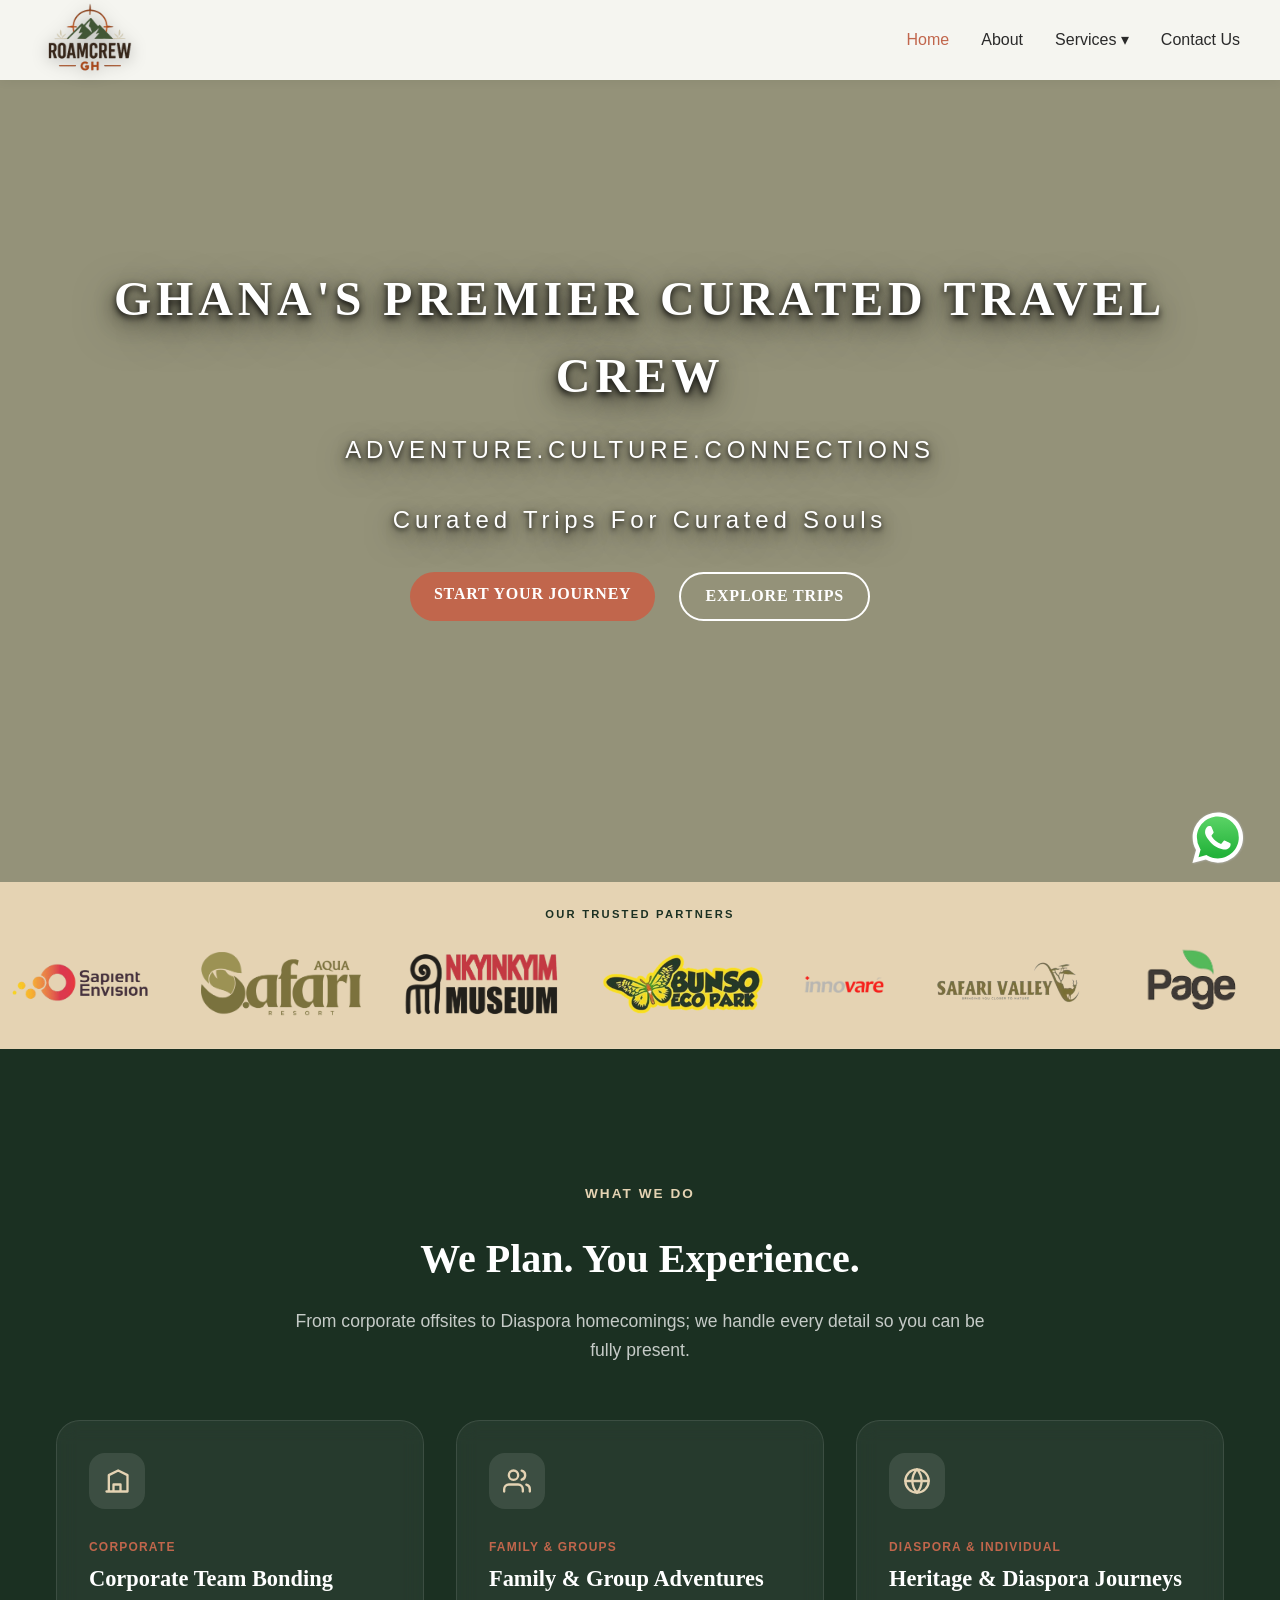
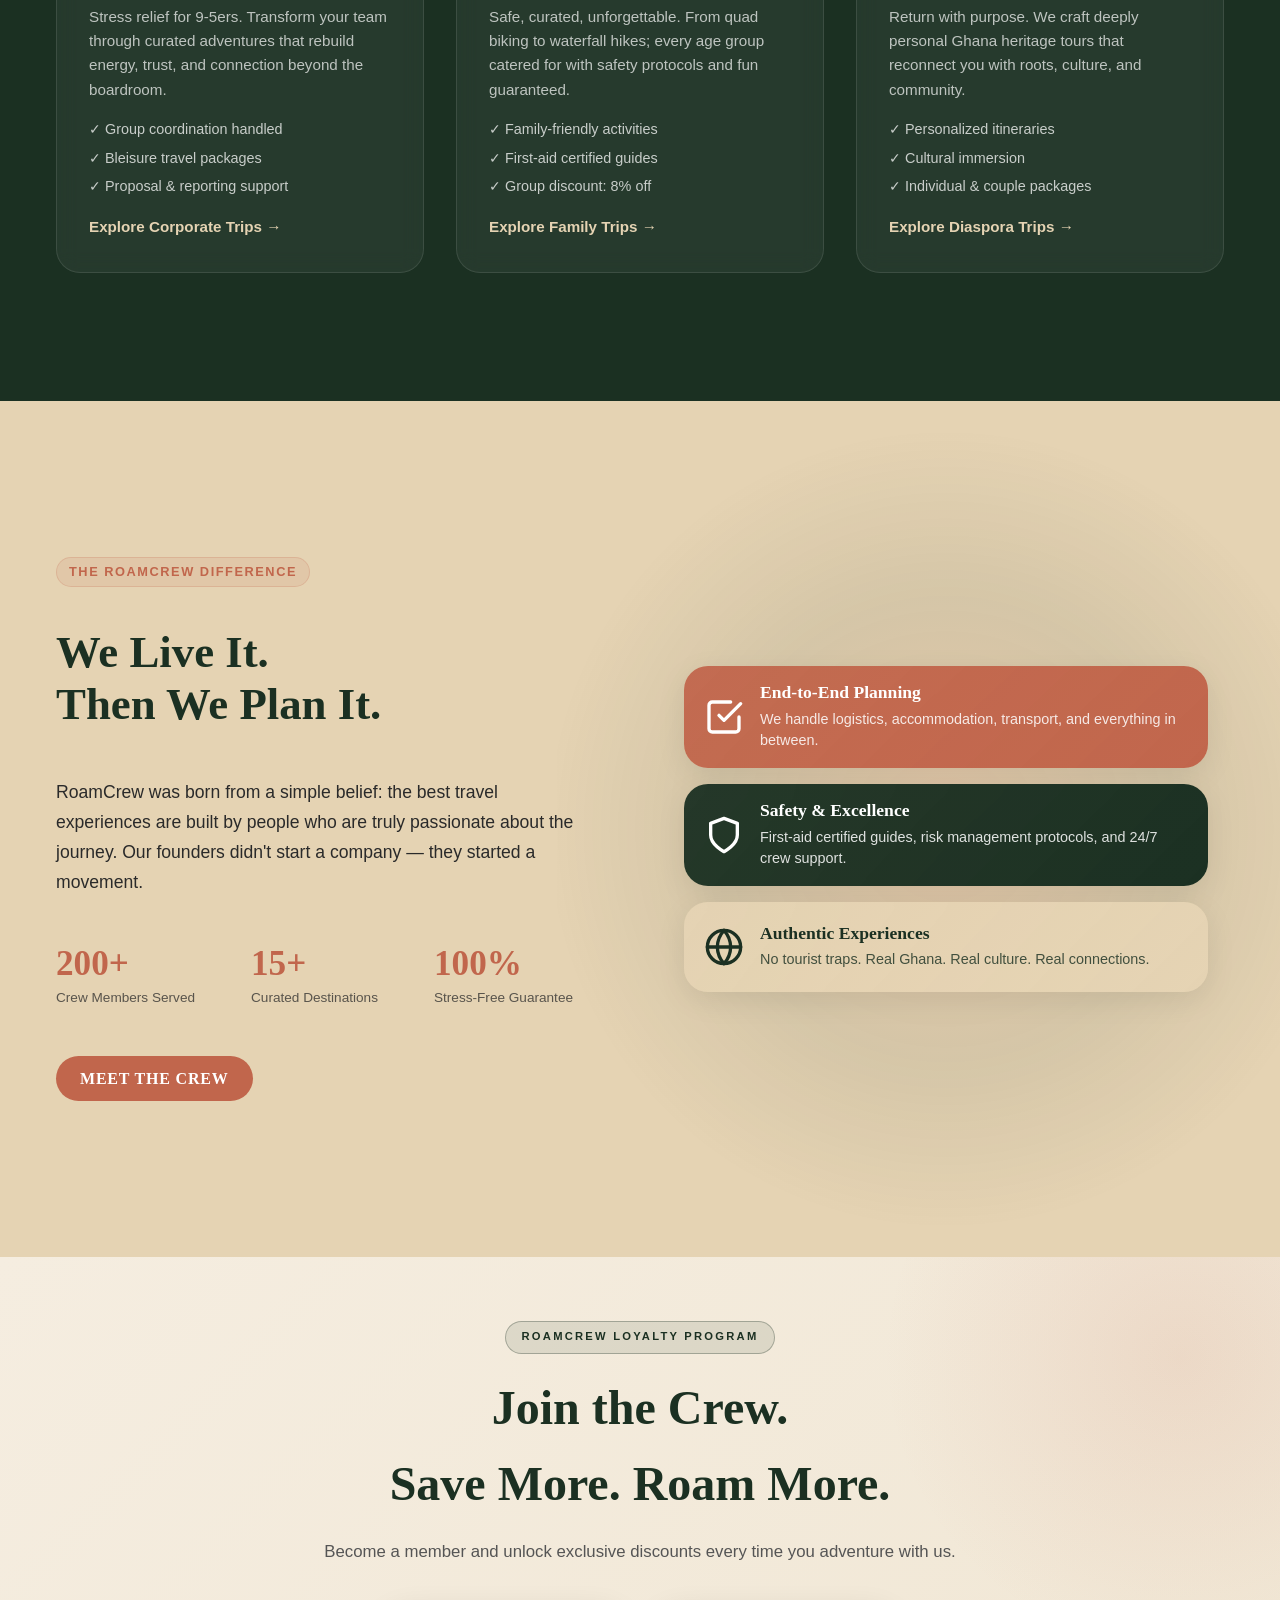
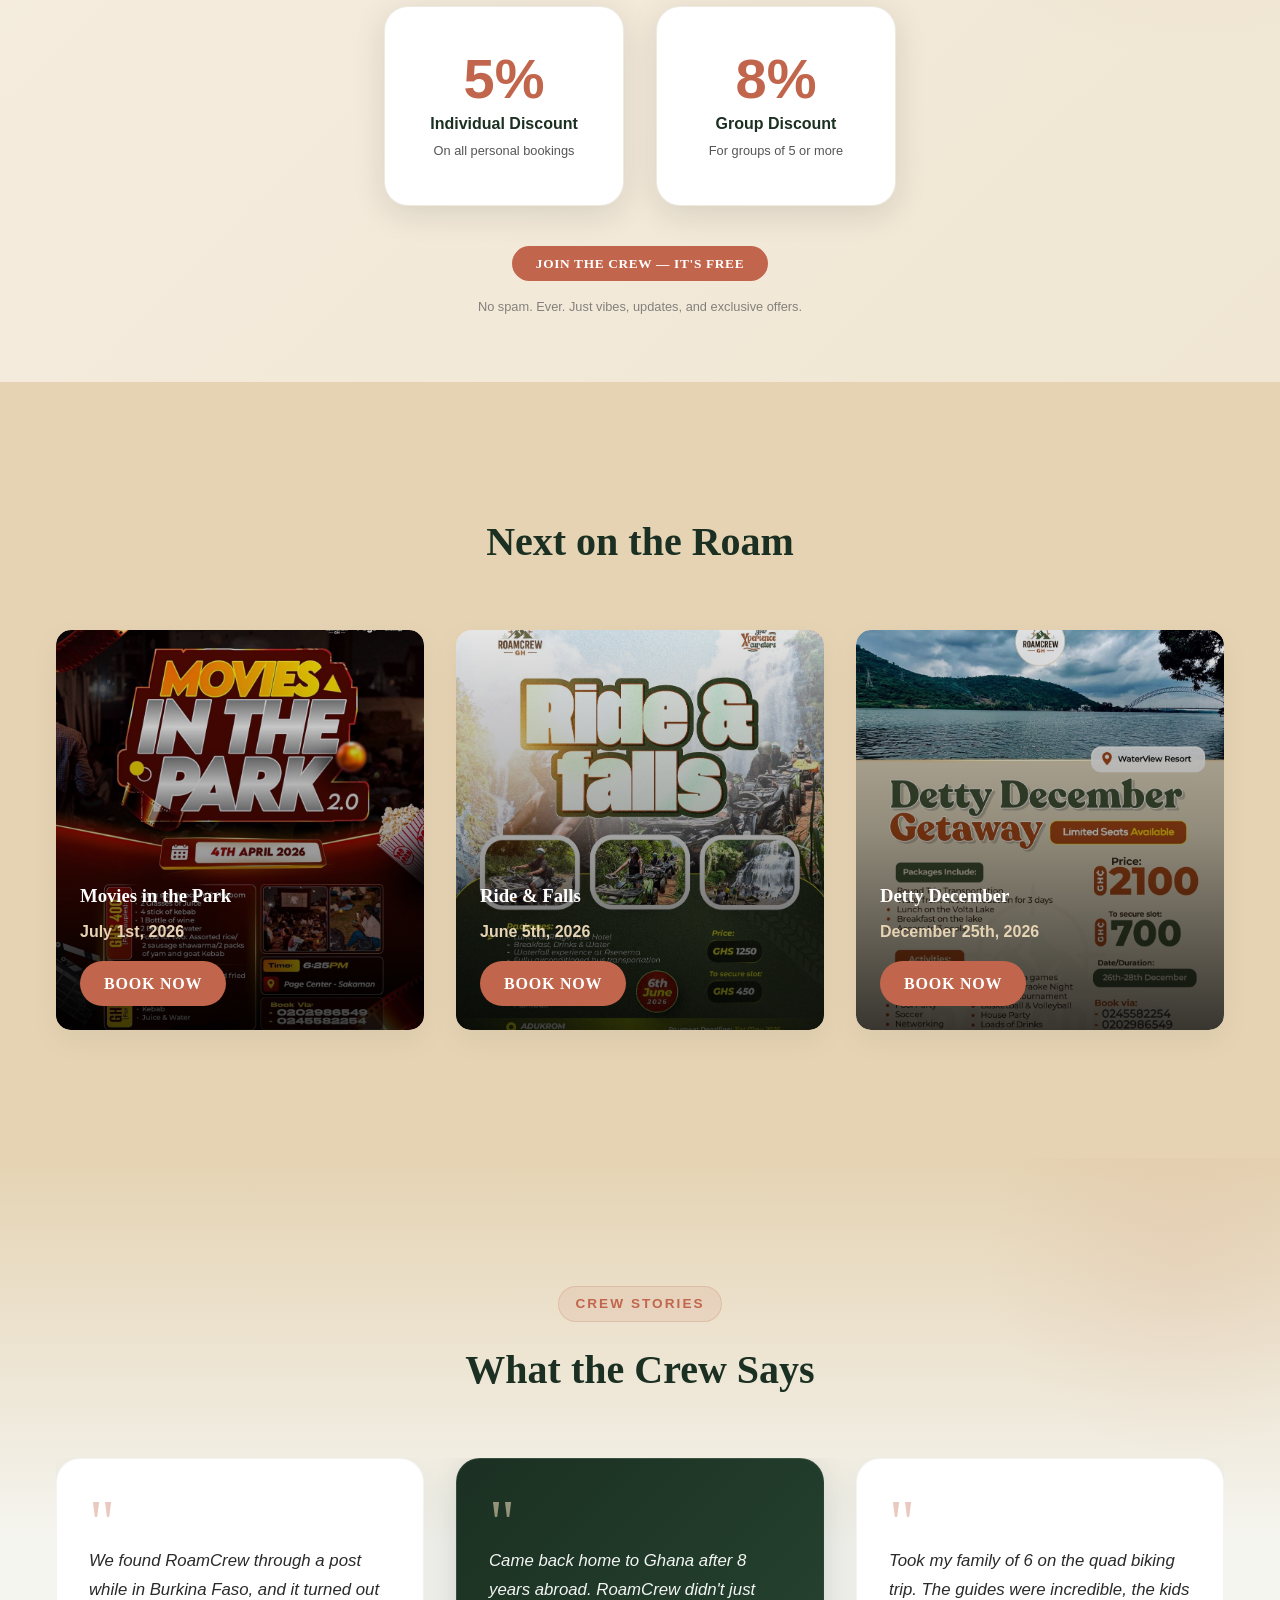
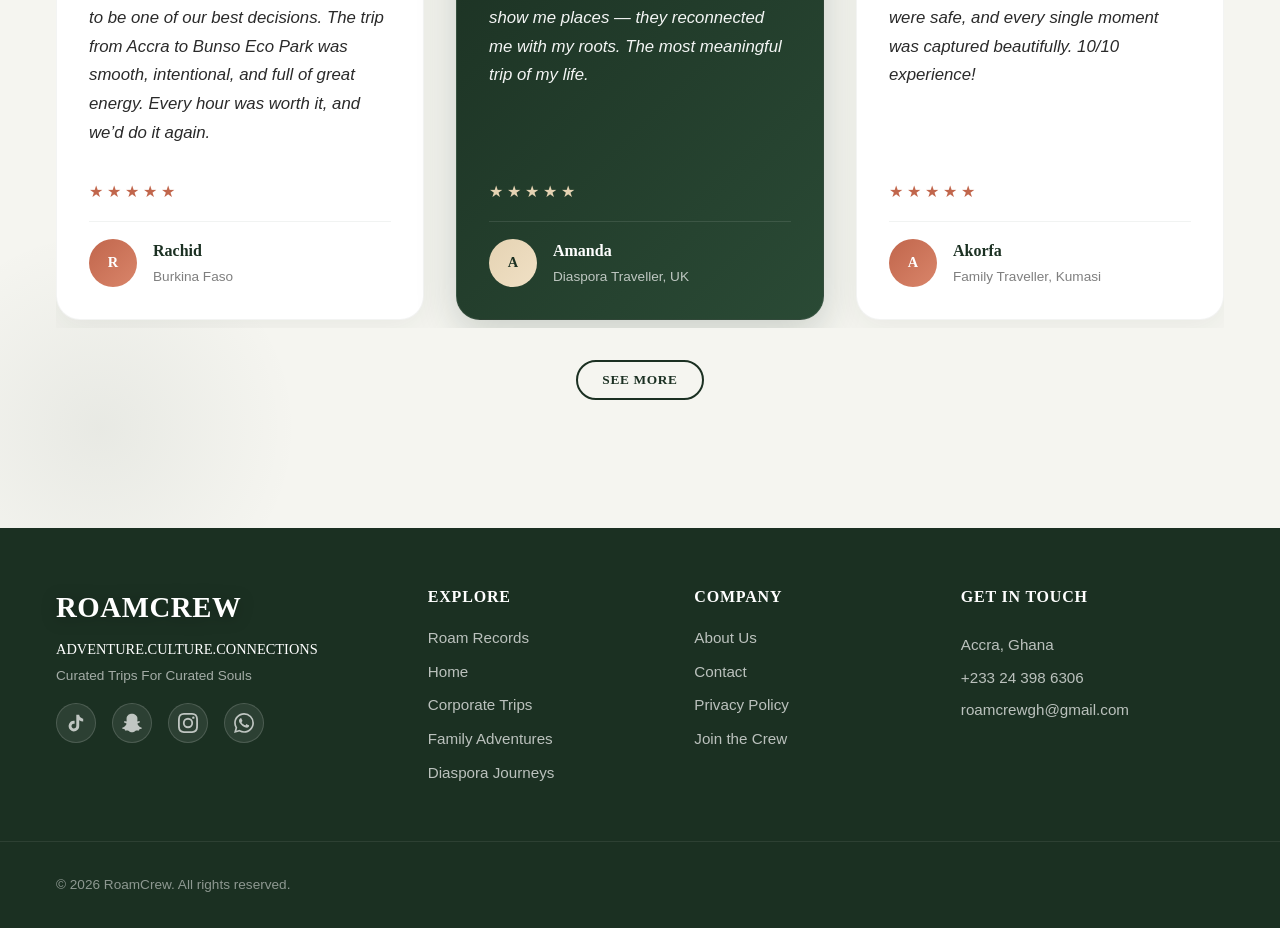
==== index.html @ ac059a1e "first" ====
<!DOCTYPE html>
<html lang="en">

<head>
  <meta charset="UTF-8" />
  <meta name="viewport" content="width=device-width, initial-scale=1.0" />
  <meta http-equiv="Content-Security-Policy" content="default-src 'self'; script-src 'self' 'unsafe-inline' https://sheetdb.io; style-src 'self' 'unsafe-inline' https://fonts.googleapis.com; font-src 'self' https://fonts.gstatic.com; img-src 'self' data: https:; connect-src 'self' https://sheetdb.io;">
  <meta name="referrer" content="strict-origin-when-cross-origin">
  <title>RoamCrew | Your Xperience Curators</title>
  <meta name="description"
    content="Curated moments Ghana, Corporate hangouts Accra, Stress-free travel planning. Experience the best of adventure, culture, and connections." />
  <meta name="keywords"
    content="authentic Ghanaian experiences, curated moments, stress-free travel planning, corporate team bonding Accra, family friendly tours Ghana, Ghana heritage tours, Diaspora travel Ghana" />
  <meta property="og:title" content="RoamCrew | Your Xperience Curators" />
  <meta property="og:description"
    content="Ghana's premier lifestyle travel crew. Corporate, Family & Diaspora adventures. End-to-end planning from the crew that lives it." />
  <meta property="og:image" content="https://rahinat03.github.io/Roam-Crew/assets/roamcrew-logo.png" />
  <meta property="og:url" content="https://rahinat03.github.io/Roam-Crew/" />
  <meta property="og:type" content="website" />
  <meta name="twitter:card" content="summary_large_image" />
  <meta name="twitter:title" content="RoamCrew | Your Xperience Curators" />
  <meta name="twitter:description" content="Ghana's premier lifestyle travel crew. Corporate, Family & Diaspora adventures. End-to-end planning from the crew that lives it." />
  <meta name="twitter:image" content="https://rahinat03.github.io/Roam-Crew/assets/roamcrew-logo.png" />
  <link rel="canonical" href="https://rahinat03.github.io/Roam-Crew/" />
  <link rel="icon" type="image/png" href="assets/roamcrew-logo_favi.jpg" />
  <link rel="preconnect" href="https://fonts.googleapis.com">
  <link rel="preconnect" href="https://fonts.gstatic.com" crossorigin>
  <link
    href="https://fonts.googleapis.com/css2?family=Playfair+Display:wght@400;500;600;700&family=Open+Sans:wght@400;500;600;700&display=swap"
    rel="stylesheet">
  <link rel="stylesheet" href="style.css">
  <script type="application/ld+json">
  {
    "@context": "https://schema.org",
    "@type": "TravelAgency",
    "name": "RoamCrew",
    "url": "https://rahinat03.github.io/Roam-Crew/",
    "logo": "https://rahinat03.github.io/Roam-Crew/assets/roamcrew-logo.png",
    "sameAs": [
      "https://www.tiktok.com/@roamcrew_gh",
      "https://www.instagram.com/roamcrew_gh",
      "https://snapchat.com/t/gLEptYtO"
    ]
  }
  </script>
</head>

<body>
  <!-- ===== NAVIGATION ===== -->
  <nav class="navbar" id="navbar">
    <div class="nav-container">
      <a href="index.html" class="nav-logo">
        <img src="assets/roamcrew-logo.png" alt="RoamCrew Logo" />
      </a>
      <button class="hamburger" id="hamburger" aria-label="Menu" aria-expanded="false">
        <span></span>
        <span></span>
        <span></span>
      </button>
      <ul class="nav-links" id="navLinks">
        <li><a href="index.html" class="nav-link active">Home</a></li>
        <li><a href="about.html">About</a></li>
        <li class="dropdown">
          <a href="#" class="nav-link">Services ▾</a>
          <div class="dropdown-menu">
            <a href="corporate.html">Corporate Trips</a>
            <a href="family.html">Family & Group</a>
            <a href="individual.html">Diaspora & Individual</a>
          </div>
        </li>
        <li><a href="contact.html">Contact Us</a></li>
      </ul>
    </div>
  </nav>

  <header class="hero">
    <video autoplay muted loop playsinline class="hero-video">
      <source src="assets/hero-video.mp4" type="video/mp4">
    </video>
    <div class="hero-overlay"></div>
    <div class="container hero-content home-hero-content">
      <h1 data-reveal>Ghana's Premier Curated Travel Crew</h1>
      <p data-reveal class="hero-subtitle">ADVENTURE.CULTURE.CONNECTIONS</p>
      <p data-reveal>Curated Trips For Curated Souls</p>
      <div class="hero-actions" data-reveal>
        <a href="contact.html" class="btn btn-primary">Start Your Journey</a>
        <a href="#upcoming" class="btn btn-outline-white">Explore Trips</a>
      </div>
    </div>
  </header>

  <main>
    <!-- ===== TRUST BAR ===== -->
    <section class="trust-badges container">
      <div class="trust-containers">
        <p class="trust-label">Our Trusted Partners </p>
        <div class="trust-carousel-wrapper">
          <div class="trust-logos">
            <!-- First set -->
            <div class="trust-logo-item">
              <img src="assets/Partners/Sapient Envision.png" alt="Sapient Envision" class="trust-logo-img">
            </div>
            <div class="trust-divider"></div>
            <div class="trust-logo-item">
              <img src="assets/Partners/Aqua Safari.png" alt="Aqua Safari" class="trust-logo-img">
            </div>
            <div class="trust-divider"></div>
            <div class="trust-logo-item">
              <img src="assets/Partners/Nkyinkyim-museum.png" alt="Nkyinkyim-museum" class="trust-logo-img">
            </div>
            <div class="trust-divider"></div>
            <div class="trust-logo-item">
              <img src="assets/Partners/bunso.png" alt="Bunso" class="trust-logo-img">
            </div>
            <div class="trust-divider"></div>
            <div class="trust-logo-item">
              <img src="assets/Partners/innovare.png" alt="innovare" class="trust-logo-img">
            </div>
            <div class="trust-divider"></div>
            <div class="trust-logo-item">
              <img src="assets/Partners/s_valley.png" alt="s_valley" class="trust-logo-img">
            </div>
            <div class="trust-divider"></div>
            <div class="trust-logo-item">
              <img src="assets/Partners/page_center.png" alt="page_center" class="trust-logo-img">
            </div>
            <div class="trust-divider"></div>
            <div class="trust-logo-item">
              <img src="assets/Partners/cinema_57.png" alt="Cinema 57 - RoamCrew Partner" class="trust-logo-img">
            </div>
            <div class="trust-divider"></div>
            <div class="trust-logo-item">
              <img src="assets/Partners/Jampolls.png" alt="Jampolls - RoamCrew Partner" class="trust-logo-img">
            </div>

            <!-- Second set (duplicate for seamless loop) -->
            <div class="trust-logo-item">
              <img src="assets/Partners/Sapient Envision.png" alt="Sapient Envision" class="trust-logo-img">
            </div>
            <div class="trust-divider"></div>
            <div class="trust-logo-item">
              <img src="assets/Partners/Aqua Safari.png" alt="Aqua Safari" class="trust-logo-img">
            </div>
            <div class="trust-divider"></div>
            <div class="trust-logo-item">
              <img src="assets/Partners/Nkyinkyim-museum.png" alt="Nkyinkyim-museum" class="trust-logo-img">
            </div>
            <div class="trust-divider"></div>
            <div class="trust-logo-item">
              <img src="assets/Partners/bunso.png" alt="Bunso" class="trust-logo-img">
            </div>
            <div class="trust-divider"></div>
            <div class="trust-logo-item">
              <img src="assets/Partners/innovare.png" alt="innovare" class="trust-logo-img">
            </div>
            <div class="trust-divider"></div>
            <div class="trust-logo-item">
              <img src="assets/Partners/s_valley.png" alt="s_valley" class="trust-logo-img">
            </div>
            <div class="trust-divider"></div>
            <div class="trust-logo-item">
              <img src="assets/Partners/page_center.png" alt="page_center" class="trust-logo-img">
            </div>
            <div class="trust-divider"></div>
            <div class="trust-logo-item">
              <img src="assets/Partners/cinema_57.png" alt="Cinema 57 - RoamCrew Partner" class="trust-logo-img">
            </div>
            <div class="trust-divider"></div>
            <div class="trust-logo-item">
              <img src="assets/Partners/Jampolls.png" alt="Jampolls - RoamCrew Partner" class="trust-logo-img">
            </div>


            <!-- Third set (duplicate for seamless loop) -->
            <div class="trust-logo-item">
              <img src="assets/Partners/Sapient Envision.png" alt="Sapient Envision" class="trust-logo-img">
            </div>
            <div class="trust-divider"></div>
            <div class="trust-logo-item">
              <img src="assets/Partners/Aqua Safari.png" alt="Aqua Safari" class="trust-logo-img">
            </div>
            <div class="trust-divider"></div>
            <div class="trust-logo-item">
              <img src="assets/Partners/Nkyinkyim-museum.png" alt="Nkyinkyim-museum" class="trust-logo-img">
            </div>
            <div class="trust-divider"></div>
            <div class="trust-logo-item">
              <img src="assets/Partners/bunso.png" alt="Bunso" class="trust-logo-img">
            </div>
            <div class="trust-divider"></div>
            <div class="trust-logo-item">
              <img src="assets/Partners/innovare.png" alt="innovare" class="trust-logo-img">
            </div>
            <div class="trust-divider"></div>
            <div class="trust-logo-item">
              <img src="assets/Partners/s_valley.png" alt="s_valley" class="trust-logo-img">
            </div>
            <div class="trust-divider"></div>
            <div class="trust-logo-item">
              <img src="assets/Partners/page_center.png" alt="page_center" class="trust-logo-img">
            </div>
            <div class="trust-divider"></div>
            <div class="trust-logo-item">
              <img src="assets/Partners/cinema_57.png" alt="Cinema 57 - RoamCrew Partner" class="trust-logo-img">
            </div>
            <div class="trust-divider"></div>
            <div class="trust-logo-item">
              <img src="assets/Partners/Jampolls.png" alt="Jampolls - RoamCrew Partner" class="trust-logo-img">
            </div>
          </div>
    </section>
    <!-- ===== SERVICES SECTION ===== -->
    <section class="section services-section" id="services">
      <div class="container">
        <div class="section-header">
          <span class="section-badge">WHAT WE DO</span>
          <h2 class="section-title">We Plan. You Experience.</h2>
          <p class="section-sub">From corporate offsites to Diaspora homecomings; we handle every detail so you can be
            fully present.</p>
        </div>
        <div class="services-grid">
          <a href="corporate.html" class="service-card" id="service-corporate">
            <div class="service-icon-wrap">
              <svg class="service-icon" viewBox="0 0 24 24" fill="none" stroke="currentColor" stroke-width="2"
                stroke-linecap="round" stroke-linejoin="round">
                <path d="M3 21h18M5 21V7l8-4 8 4v14M9 21v-6h6v6" />
              </svg>
            </div>
            <div class="service-content">
              <span class="service-tag">Corporate</span>
              <h3>Corporate Team Bonding</h3>
              <p>Stress relief for 9-5ers. Transform your team through curated adventures that rebuild energy, trust,
                and connection beyond the boardroom.</p>
              <ul class="service-features">
                <li>✓ Group coordination handled</li>
                <li>✓ Bleisure travel packages</li>
                <li>✓ Proposal & reporting support</li>
              </ul>
              <span class="service-cta">Explore Corporate Trips →</span>
            </div>
          </a>
          <a href="family.html" class="service-card" id="service-family">
            <div class="service-icon-wrap">
              <svg class="service-icon" viewBox="0 0 24 24" fill="none" stroke="currentColor" stroke-width="2"
                stroke-linecap="round" stroke-linejoin="round">
                <path d="M17 21v-2a4 4 0 0 0-4-4H5a4 4 0 0 0-4 4v2" />
                <circle cx="9" cy="7" r="4" />
                <path d="M23 21v-2a4 4 0 0 0-3-3.87" />
                <path d="M16 3.13a4 4 0 0 1 0 7.75" />
              </svg>
            </div>
            <div class="service-content">
              <span class="service-tag">Family & Groups</span>
              <h3>Family & Group Adventures</h3>
              <p>Safe, curated, unforgettable. From quad biking to waterfall hikes; every age group catered for with
                safety protocols and fun guaranteed.</p>
              <ul class="service-features">
                <li>✓ Family-friendly activities</li>
                <li>✓ First-aid certified guides</li>
                <li>✓ Group discount: 8% off</li>
              </ul>
              <span class="service-cta">Explore Family Trips →</span>
            </div>
          </a>
          <a href="individual.html" class="service-card" id="service-diaspora">
            <div class="service-icon-wrap">
              <svg class="service-icon" viewBox="0 0 24 24" fill="none" stroke="currentColor" stroke-width="2"
                stroke-linecap="round" stroke-linejoin="round">
                <circle cx="12" cy="12" r="10" />
                <line x1="2" y1="12" x2="22" y2="12" />
                <path d="M12 2a15.3 15.3 0 0 1 4 10 15.3 15.3 0 0 1-4 10 15.3 15.3 0 0 1-4-10 15.3 15.3 0 0 1 4-10z" />
              </svg>
            </div>
            <div class="service-content">
              <span class="service-tag">Diaspora & Individual</span>
              <h3>Heritage & Diaspora Journeys</h3>
              <p>Return with purpose. We craft deeply personal Ghana heritage tours that reconnect you with roots,
                culture, and community.</p>
              <ul class="service-features">
                <li>✓ Personalized itineraries</li>
                <li>✓ Cultural immersion</li>
                <li>✓ Individual & couple packages</li>
              </ul>
              <span class="service-cta">Explore Diaspora Trips →</span>
            </div>
          </a>
        </div>
      </div>
    </section>

    <!-- ===== WHY ROAMCREW ===== -->
    <section class="section why-section" id="why-roamcrew">
      <div class="container">
        <div class="why-grid">
          <div class="why-content" data-reveal>
            <span class="section-badge">THE ROAMCREW DIFFERENCE</span>
            <h2 class="section-title">We Live It.<br />Then We Plan It.</h2>
            <p class="why-desc">RoamCrew was born from a simple belief: the best travel experiences are built by people
              who are truly passionate about the journey. Our founders didn't start a company — they started a movement.
            </p>
            <div class="why-stats">
              <div class="why-stat">
                <span class="why_stat-number" data-count="200" data-suffix="+">0</span>
                <span class="why_stat-label">Crew Members Served</span>
              </div>
              <div class="why-stat">
                <span class="why_stat-number" data-count="15" data-suffix="+">0</span>
                <span class="why_stat-label">Curated Destinations</span>
              </div>
              <div class="why-stat">
                <span class="why_stat-number" data-count="100" data-suffix="%">0</span>
                <span class="why_stat-label">Stress-Free Guarantee</span>
              </div>
            </div>
            <a href="about.html" class="btn btn-primary">Meet the Crew</a>
          </div>
          <div class="why-visual" data-reveal>
            <div class="why-bars">
              <div class="why-bar why-bar-1" data-reveal="bar">
                <div class="why-bar-inner">
                  <svg class="why-bar-icon" viewBox="0 0 24 24" fill="none" stroke="currentColor" stroke-width="2"
                    stroke-linecap="round" stroke-linejoin="round">
                    <path d="M9 11l3 3L22 4" />
                    <path d="M21 12v7a2 2 0 01-2 2H5a2 2 0 01-2-2V5a2 2 0 012-2h11" />
                  </svg>
                  <div class="why-bar-text">
                    <h4>End-to-End Planning</h4>
                    <p>We handle logistics, accommodation, transport, and everything in between.</p>
                  </div>
                </div>
              </div>
              <div class="why-bar why-bar-2" data-reveal="bar">
                <div class="why-bar-inner">
                  <svg class="why-bar-icon" viewBox="0 0 24 24" fill="none" stroke="currentColor" stroke-width="2"
                    stroke-linecap="round" stroke-linejoin="round">
                    <path d="M12 22s8-4 8-10V5l-8-3-8 3v7c0 6 8 10 8 10z" />
                  </svg>
                  <div class="why-bar-text">
                    <h4>Safety & Excellence</h4>
                    <p>First-aid certified guides, risk management protocols, and 24/7 crew support.</p>
                  </div>
                </div>
              </div>
              <div class="why-bar why-bar-3" data-reveal="bar">
                <div class="why-bar-inner">
                  <svg class="why-bar-icon" viewBox="0 0 24 24" fill="none" stroke="currentColor" stroke-width="2"
                    stroke-linecap="round" stroke-linejoin="round">
                    <circle cx="12" cy="12" r="10" />
                    <line x1="2" y1="12" x2="22" y2="12" />
                    <path
                      d="M12 2a15.3 15.3 0 0 1 4 10 15.3 15.3 0 0 1-4 10 15.3 15.3 0 0 1-4-10 15.3 15.3 0 0 1 4-10z" />
                  </svg>
                  <div class="why-bar-text">
                    <h4>Authentic Experiences</h4>
                    <p>No tourist traps. Real Ghana. Real culture. Real connections.</p>
                  </div>
                </div>
              </div>
            </div>
          </div>
        </div>
      </div>
    </section>

    <!-- ===== LOYALTY ===== -->
    <section class="section loyalty-section" id="loyalty">
      <div class="container">
        <div class="loyalty-inner">
          <div class="loyalty-badge-wrap">
            <span class="loyalty-badge">ROAMCREW LOYALTY PROGRAM</span>
          </div>
          <h2 class="loyalty-title">Join the Crew.<br>Save More. Roam More.</h2>
          <p class="loyalty-desc">Become a member and unlock exclusive discounts every time you adventure with us.</p>
          <div class="loyalty-perks">
            <div class="loyalty-perk">
              <span class="perk-percent">5%</span>
              <span class="perk-label">Individual Discount</span>
              <span class="perk-note">On all personal bookings</span>
            </div>

            <div class="loyalty-perk">
              <span class="perk-percent">8%</span>
              <span class="perk-label">Group Discount</span>
              <span class="perk-note">For groups of 5 or more</span>
            </div>
          </div>
          <button class="btn btn-primary btn-lg" id="joinCrewBtn" onclick="openJoinModal()">Join the Crew — It's
            Free</button>
          <p class="loyalty-fine">No spam. Ever. Just vibes, updates, and exclusive offers.</p>
        </div>
      </div>
    </section>

    <section id="upcoming" class="section container">
      <h2 class="section-title" data-reveal>Next on the Roam</h2>
      <div class="adventure-grid">
        <div class="adventure-card card-image-bg" data-reveal data-lightbox>
          <img class="card-bg-img" src="assets/Flyer/movies in the park.jpg" alt="movies in the park">
          <div class="card-content">
            <h3>Movies in the Park</h3>
            <p>July 1st, 2026</p>
            <a href="#" onclick="openBookModal('Movies in the Park'); return false;" class="btn btn-primary">Book
              Now</a>
          </div>
        </div>

        <div class="adventure-card card-image-bg" data-reveal data-lightbox>
          <img class="card-bg-img" src="assets/Flyer/Ride  & Falls.jpg" alt="Ride  & Falls">
          <div class="card-content">
            <h3>Ride & Falls</h3>
            <p>June 5th, 2026</p>
            <a href="#" onclick="openBookModal('Ride & Falls'); return false;" class="btn btn-primary">Book Now</a>
          </div>
        </div>
        <div class="adventure-card card-image-bg" data-reveal data-lightbox>
          <img class="card-bg-img" src="assets/Flyer/Detty December.jpg" alt="Detty December">
          <div class="card-content">
            <h3>Detty December</h3>
            <p>December 25th, 2026</p>
            <a href="#" onclick="openBookModal('Detty December'); return false;" class="btn btn-primary">Book Now</a>
          </div>
        </div>
      </div>
    </section>

    <!-- ===== TESTIMONIALS ===== -->
    <section class="section testimonials-section">
      <div class="container">
        <div class="section-header">
          <span class="section-badge">CREW STORIES</span>
          <h2 class="section-title">What the Crew Says</h2>
        </div>
        <div class="testimonials-grid" id="testimonialsGrid">
          <div class="testimonial-card" data-reveal>
            <div class="testimonial-quote">"</div>
            <p class="testimonial-text">We found RoamCrew through a post while in Burkina Faso, and it turned out to be
              one of our best decisions. The trip from Accra to Bunso Eco Park was smooth, intentional, and full of
              great energy. Every hour was worth it, and we’d do it again.</p>
            <div class="testimonial-stars">
              <span class="star">★</span>
              <span class="star">★</span>
              <span class="star">★</span>
              <span class="star">★</span>
              <span class="star">★</span>
            </div>
            <div class="testimonial-author">
              <div class="author-avatar">R</div>
              <div class="author-info">
                <span class="author-name">Rachid</span>
                <span class="author-role">Burkina Faso</span>
              </div>
            </div>
          </div>
          <div class="testimonial-card testimonial-card--featured" data-reveal>
            <div class="testimonial-quote">"</div>
            <p class="testimonial-text">Came back home to Ghana after 8 years abroad. RoamCrew didn't just show me
              places — they reconnected me with my roots. The most meaningful trip of my life.</p>
            <div class="testimonial-stars">
              <span class="star">★</span>
              <span class="star">★</span>
              <span class="star">★</span>
              <span class="star">★</span>
              <span class="star">★</span>
            </div>
            <div class="testimonial-author">
              <div class="author-avatar">A</div>
              <div class="author-info">
                <span class="author-name">Amanda</span>
                <span class="author-role">Diaspora Traveller, UK</span>
              </div>
            </div>
          </div>
          <div class="testimonial-card" data-reveal>
            <div class="testimonial-quote">"</div>
            <p class="testimonial-text">Took my family of 6 on the quad biking trip. The guides were incredible, the
              kids were safe, and every single moment was captured beautifully. 10/10 experience!</p>
            <div class="testimonial-stars">
              <span class="star">★</span>
              <span class="star">★</span>
              <span class="star">★</span>
              <span class="star">★</span>
              <span class="star">★</span>
            </div>
            <div class="testimonial-author">
              <div class="author-avatar">A</div>
              <div class="author-info">
                <span class="author-name">Akorfa</span>
                <span class="author-role">Family Traveller, Kumasi</span>
              </div>
            </div>
          </div>

          <div class="testimonial-card testimonial-card--featured" data-reveal>
            <div class="testimonial-quote">"</div>
            <p class="testimonial-text">I joined RoamCrew’s three‑day December getaway in Akosombo with no expectations,
              and it became my best decision of 2025. The vibes were perfect, the planning was seamless, and Akosombo in
              December was unforgettable.</p>
            <div class="testimonial-stars">
              <span class="star">★</span>
              <span class="star">★</span>
              <span class="star">★</span>
              <span class="star">★</span>
              <span class="star">★</span>
            </div>
            <div class="testimonial-author">
              <div class="author-avatar">B</div>
              <div class="author-info">
                <span class="author-name">Boluwatife</span>
                <span class="author-role">Lagos, Nigeria</span>
              </div>
            </div>
          </div>
        </div>
        <div style="text-align: center; margin-top: 2rem;">
          <button id="seeMoreTestimonialsBtn" class="btn btn-outline"
            onclick="document.getElementById('testimonialsGrid').classList.toggle('expanded'); this.textContent = this.textContent.trim() === 'See More' ? 'See Less' : 'See More';">See More</button>
        </div>
      </div>
    </section>
  </main>

  <footer>
    <div class="footer-top">
      <div class="container">
        <div class="footer-grid">
          <div class="footer-brand">
            <span class="footer-logo">ROAMCREW</span>
            <p class="footer-tagline">ADVENTURE.CULTURE.CONNECTIONS</p>
            <p class="footer-desc">Curated Trips For Curated Souls</p>
            <div class="footer-social">
              <a href="https://www.tiktok.com/@roamcrew_gh?_r=1&_t=ZS-95rXiuQY1X3_gh?_r=1&_t=ZS-95rXiuQY1X3"
                target="_blank" rel="noopener noreferrer" class="social-link" aria-label="TikTok">
                <svg viewBox="0 0 24 24" fill="currentColor">
                  <path
                    d="M19.59 6.69a4.83 4.83 0 0 1-3.77-4.25V2h-3.45v13.67a2.89 2.89 0 0 1-5.2 1.74 2.89 2.89 0 0 1 2.31-4.64 2.93 2.93 0 0 1 .88.13V9.4a6.84 6.84 0 0 0-1-.05A6.33 6.33 0 0 0 5 20.1a6.34 6.34 0 0 0 10.86-4.43v-7a8.16 8.16 0 0 0 4.77 1.52v-3.4a4.85 4.85 0 0 1-1-.1z" />
                </svg>
              </a>
              <a href="https://snapchat.com/t/gLEptYtO" target="_blank" rel="noopener noreferrer" class="social-link" aria-label="Snapchat">
                <svg viewBox="0 0 24 24" fill="currentColor">
                  <path
                    d="M12.206.793c.99 0 4.347.276 5.93 3.821.529 1.193.403 3.219.299 4.847l-.003.06c-.012.18-.022.345-.03.51.075.045.203.09.401.09.3-.016.659-.12 1.033-.301.165-.088.344-.104.464-.104.182 0 .359.029.509.09.45.149.734.479.734.838.015.449-.39.839-1.213 1.168-.089.029-.209.075-.344.119-.45.135-1.139.36-1.333.81-.09.224-.061.524.12.868l.015.015c.06.136 1.526 3.475 4.791 4.014.255.044.435.27.42.509 0 .075-.015.149-.045.225-.24.569-1.273.988-3.146 1.271-.059.091-.12.375-.164.57-.029.179-.074.36-.134.553-.076.271-.27.405-.555.405h-.03c-.135 0-.313-.031-.538-.074-.36-.075-.765-.135-1.273-.135-.3 0-.599.015-.913.074-.6.104-1.123.464-1.723.884-.853.599-1.826 1.288-3.294 1.288-.06 0-.119-.015-.18-.015h-.149c-1.468 0-2.427-.675-3.279-1.288-.599-.42-1.107-.779-1.707-.884-.314-.045-.629-.074-.928-.074-.54 0-.958.089-1.272.149-.211.043-.391.074-.54.074-.374 0-.523-.224-.583-.42-.061-.192-.09-.389-.135-.567-.046-.181-.105-.494-.166-.57-1.918-.222-2.95-.642-3.189-1.226-.031-.063-.052-.15-.055-.225-.015-.243.165-.465.42-.509 3.264-.54 4.73-3.879 4.791-4.02l.016-.029c.18-.345.224-.645.119-.869-.195-.434-.884-.658-1.332-.809-.121-.029-.24-.074-.346-.119-1.107-.435-1.257-.93-1.197-1.273.09-.479.674-.793 1.168-.793.146 0 .27.029.383.074.42.194.789.3 1.104.3.234 0 .384-.06.465-.105l-.046-.569c-.098-1.626-.225-3.651.307-4.837C7.392 1.077 10.739.807 11.727.807l.419-.015h.06z" />
                </svg>
              </a>
              <a href="https://www.instagram.com/roamcrew_gh?igsh=MWswZ2FrdWc3YjQ4Yw%3D%3D&utm_source=qr"
                target="_blank" rel="noopener noreferrer" class="social-link" aria-label="Instagram">
                <svg viewBox="0 0 24 24" fill="currentColor">
                  <path
                    d="M12 2.16c3.2 0 3.58.01 4.85.07 3.25.15 4.77 1.69 4.92 4.92.06 1.27.07 1.65.07 4.85 0 3.2-.01 3.58-.07 4.85-.15 3.23-1.66 4.77-4.92 4.92-1.27.06-1.65.07-4.85.07-3.2 0-3.58-.01-4.85-.07-3.26-.15-4.77-1.69-4.92-4.92-.06-1.27-.07-1.65-.07-4.85 0-3.2.01-3.58.07-4.85.15-3.23 1.66-4.77 4.92-4.92 1.27-.06 1.65-.07 4.85-.07zM12 0C8.74 0 8.33.01 7.05.07 2.7.27.27 2.7.07 7.05.01 8.33 0 8.74 0 12s.01 3.67.07 4.95c.2 4.35 2.63 6.78 6.98 6.98 1.28.06 1.69.07 4.95.07s3.67-.01 4.95-.07c4.35-.2 6.78-2.63 6.98-6.98.06-1.28.07-1.69.07-4.95s-.01-3.67-.07-4.95c-.2-4.35-2.63-6.78-6.98-6.98C15.67.01 15.26 0 12 0zm0 5.84a6.16 6.16 0 1 0 0 12.32 6.16 6.16 0 0 0 0-12.32zM12 16a4 4 0 1 1 0-8 4 4 0 0 1 0 8zm7.85-10.4a1.44 1.44 0 1 1-2.88 0 1.44 1.44 0 0 1 2.88 0z" />
                </svg>
              </a>
              <a href="https://wa.link/j1wsnl" target="_blank" rel="noopener noreferrer" class="social-link" aria-label="WhatsApp">
                <svg viewBox="0 0 24 24" fill="currentColor">
                  <path
                    d="M17.472 14.382c-.297-.149-1.758-.867-2.03-.967-.273-.099-.471-.148-.67.15-.197.297-.767.966-.94 1.164-.173.199-.347.223-.644.075-.297-.15-1.255-.463-2.39-1.475-.883-.788-1.48-1.761-1.653-2.059-.173-.297-.018-.458.13-.606.134-.133.298-.347.446-.52.149-.174.198-.298.298-.497.099-.198.05-.371-.025-.52-.075-.149-.669-1.612-.916-2.207-.242-.579-.487-.5-.669-.51-.173-.008-.371-.01-.57-.01-.198 0-.52.074-.792.372-.272.297-1.04 1.016-1.04 2.479 0 1.462 1.065 2.875 1.213 3.074.149.198 2.096 3.2 5.077 4.487.709.306 1.262.489 1.694.625.712.227 1.36.195 1.871.118.571-.085 1.758-.719 2.006-1.413.248-.694.248-1.289.173-1.413-.074-.124-.272-.198-.57-.347m-5.421 7.403h-.004a9.87 9.87 0 01-5.031-1.378l-.361-.214-3.741.982.998-3.648-.235-.374a9.86 9.86 0 01-1.51-5.26c.001-5.45 4.436-9.884 9.888-9.884 2.64 0 5.122 1.03 6.988 2.898a9.825 9.825 0 012.893 6.994c-.003 5.45-4.437 9.884-9.885 9.884m8.413-18.297A11.815 11.815 0 0012.05 0C5.495 0 .16 5.335.157 11.892c0 2.096.547 4.142 1.588 5.945L.057 24l6.305-1.654a11.882 11.882 0 005.683 1.448h.005c6.554 0 11.89-5.335 11.893-11.893a11.821 11.821 0 00-3.48-8.413z" />
                </svg>
              </a>
            </div>
          </div>
          <div class="footer-links-group">
            <h4>Explore</h4>
            <ul>
              <li><a href="records.html">Roam Records</a></li>
              <li><a href="index.html">Home</a></li>
              <li><a href="corporate.html">Corporate Trips</a></li>
              <li><a href="family.html">Family Adventures</a></li>
              <li><a href="individual.html">Diaspora Journeys</a></li>
            </ul>
          </div>
          <div class="footer-links-group">
            <h4>Company</h4>
            <ul>
              <li><a href="about.html">About Us</a></li>
              <li><a href="contact.html">Contact</a></li>
              <li><a href="#" onclick="openModal('privacyModal'); return false;">Privacy Policy</a></li>
              <li><a href="#loyalty" onclick="openJoinModal(); return false;">Join the Crew</a></li>
            </ul>
          </div>
          <div class="footer-contact">
            <h4>Get in Touch</h4>
            <p>Accra, Ghana</p>
            <p><a href="tel:+233243986306">+233 24 398 6306</a></p>
            <p><a href="mailto:roamcrewgh@gmail.com">roamcrewgh@gmail.com</a></p>
          </div>
        </div>
      </div>
    </div>
    <div class="footer-bottom">
      <div class="container">
        <p>&copy; 2026 RoamCrew. All rights reserved.</p>

      </div>
    </div>
  </footer>

  <a href="https://wa.link/j1wsnl" class="whatsapp-btn" target="_blank" rel="noopener noreferrer">
    <img src="assets/whatsapp.svg" alt="WhatsApp">
  </a>

  <!-- Image Lightbox Modal -->
  <div class="modal-overlay" id="imageLightbox">
    <div class="lightbox-content">
      <button class="lightbox-close" onclick="closeModal('imageLightbox')" aria-label="Close lightbox">&times;</button>
      <img class="lightbox-img" id="lightboxImg" src="" alt="">
      <p class="lightbox-caption" id="lightboxCaption"></p>
    </div>
  </div>

  <!-- Join Crew Modal -->
  <div class="modal-overlay" id="joinModal">
    <div class="modal-box">
      <button class="modal-close" onclick="closeModal('joinModal')">✕</button>
      <img src="assets/roamcrew-logo.png" alt="RoamCrew Logo" class="modal-logo">
      <h3 class="modal-title">Join the Crew</h3>
      <p class="modal-sub">Get exclusive access to upcoming trips, loyalty discounts (5% individual / 8% group), and
        first dibs on limited spots.</p>
      <form class="modal-form" id="joinForm" onsubmit="handleJoin(event)"
        action="https://formsubmit.co/rahinakohusnah@gmail.com" method="POST">
        <input type="hidden" name="_subject" value="New Loyalty Program Signup">
        <input type="hidden" name="_captcha" value="false">
        <input type="hidden" name="_template" value="table">
        <input type="hidden" name="form_source" value="Loyalty Program">
        <input type="text" name="fullname" placeholder="Your Full Name" required class="modal-input" id="joinName">
        <input type="email" name="email" placeholder="Your Email Address" required class="modal-input" id="joinEmail">
        <input type="tel" id="joinWhatsapp" name="whatsapp" placeholder="+233 24 000 0000" pattern="[\+]?[0-9\s\-\(\)]*" title="Please enter a valid phone number." required class="modal-input">
        <select name="interest" class="modal-input" id="joinInterest">
          <option value="">I'm interested in…</option>
          <option value="corporate">Corporate Trips</option>
          <option value="family">Family Adventures</option>
          <option value="diaspora">Diaspora Journey</option>
          <option value="all">All of the Above!</option>
        </select>
        <label class="privacy-checkbox-label" style="display: flex; align-items: flex-start; gap: 0.5rem; margin-top: 1rem; margin-bottom: 1rem; font-size: 0.85rem; color: var(--color-charcoal); text-align: left;">
          <input type="checkbox" name="privacy_consent" required style="margin-top: 0.2rem;"> 
          <span>I agree to the <a href="#" onclick="openModal('privacyModal'); return false;" style="color: var(--color-primary); text-decoration: underline;">privacy policy</a></span>
        </label>
        <button type="submit" class="btn btn-primary btn-full">Activate My Membership</button>
      </form>
      <p class="modal-fine">No spam. Only good vibes and exclusive drops.</p>
    </div>
  </div>

  <!-- Book Event Modal -->
  <div class="modal-overlay" id="bookModal">
    <div class="modal-box">
      <button class="modal-close" onclick="closeModal('bookModal')">✕</button>
      <img src="assets/roamcrew-logo.png" alt="RoamCrew Logo" class="modal-logo">
      <h3 class="modal-title">Book Your Event</h3>
      <p class="modal-sub">Secure your spot for our upcoming curated experiences.</p>
      <form class="modal-form" id="bookForm" onsubmit="handleBook(event)"
        action="https://formsubmit.co/rahinakohusnah@gmail.com" method="POST">
        <input type="hidden" name="_subject" value="New Event Booking">
        <input type="hidden" name="_captcha" value="false">
        <input type="hidden" name="_template" value="table">
        <input type="hidden" name="form_source" value="Event Booking">
        <input type="text" name="fullname" placeholder="Your Full Name" required class="modal-input" id="bookName">
        <input type="email" name="email" placeholder="Your Email Address" required class="modal-input" id="bookEmail">
        <input type="tel" id="bookWhatsapp" name="whatsapp" placeholder="+233 24 000 0000" pattern="[\+]?[0-9\s\-\(\)]*" title="Please enter a valid phone number." required class="modal-input">
        <select name="event" class="modal-input" id="bookEvent" required>
          <option value="">Select an Event…</option>
          <option value="Movies in the Park">Movies in the Park</option>
          <option value="Ride & Falls">Ride & Falls</option>
          <option value="Detty December">Detty December</option>
        </select>
        <label class="privacy-checkbox-label" style="display: flex; align-items: flex-start; gap: 0.5rem; margin-top: 1rem; margin-bottom: 1rem; font-size: 0.85rem; color: var(--color-charcoal); text-align: left;">
          <input type="checkbox" name="privacy_consent" required style="margin-top: 0.2rem;"> 
          <span>I agree to the <a href="#" onclick="openModal('privacyModal'); return false;" style="color: var(--color-primary); text-decoration: underline;">privacy policy</a></span>
        </label>
        <button type="submit" class="btn btn-primary btn-full">Book Now</button>
      </form>
    </div>
  </div>

  <div class="toast" id="successToast">
    <span class="toast-icon">🎉</span>
    <span id="toastMessage">You're in the crew!</span>
  </div>

      <!-- Privacy Policy Modal -->
  <div class="modal-overlay" id="privacyModal">
    <div class="modal-box" style="max-width: 800px; text-align: left;">
      <button class="modal-close" onclick="closeModal('privacyModal')">✕</button>
      <h3 class="modal-title" style="margin-bottom: 1rem; font-family: 'Playfair Display', serif;">Privacy Policy</h3>
      <div style="max-height: 60vh; overflow-y: auto; padding-right: 10px; font-size: 0.9rem; line-height: 1.5; color: var(--color-charcoal);">
        <p style="margin-bottom: 1rem;"><strong>Effective Date:</strong> May 2026</p>
        <p style="margin-bottom: 1.5rem;">At RoamCrew, we respect your privacy and are committed to protecting your personal data. This Privacy Policy outlines how we collect, use, and store information when you use our website or services, in compliance with the Ghana Data Protection Act and global best practices.</p>

        <h4 style="font-family: 'Playfair Display', serif; margin-bottom: 0.5rem; color: var(--color-charcoal); font-size: 1.2rem;">1. Information We Collect</h4>
        <p style="margin-bottom: 0.5rem;">We only collect information that you voluntarily provide to us via our forms (Contact, Join the Crew, Event Booking). This includes:</p>
        <ul style="margin-bottom: 1.5rem; list-style-type: disc; padding-left: 1.5rem;">
          <li>Name</li>
          <li>Email address</li>
          <li>Phone / WhatsApp number</li>
          <li>Company name (if applicable)</li>
          <li>Trip interests and event preferences</li>
        </ul>

        <h4 style="font-family: 'Playfair Display', serif; margin-bottom: 0.5rem; color: var(--color-charcoal); font-size: 1.2rem;">2. How We Use Your Data</h4>
        <p style="margin-bottom: 0.5rem;">We use your personal data strictly for the following purposes:</p>
        <ul style="margin-bottom: 1.5rem; list-style-type: disc; padding-left: 1.5rem;">
          <li>To respond to your inquiries and provide curated trip proposals.</li>
          <li>To process and manage your event bookings.</li>
          <li>To communicate with you regarding updates, loyalty rewards, or new drop alerts (only if you opted in).</li>
        </ul>

        <h4 style="font-family: 'Playfair Display', serif; margin-bottom: 0.5rem; color: var(--color-charcoal); font-size: 1.2rem;">3. Data Security and Sharing</h4>
        <p style="margin-bottom: 1.5rem;">We implement standard security measures to protect your data. We do not sell, rent, or trade your personal information to any third parties. Your data is only shared with essential service providers (e.g., our secure database service, SheetDB) solely for the purpose of storing your submissions.</p>

        <h4 style="font-family: 'Playfair Display', serif; margin-bottom: 0.5rem; color: var(--color-charcoal); font-size: 1.2rem;">4. Your Rights</h4>
        <p style="margin-bottom: 0.5rem;">You have the right to:</p>
        <ul style="margin-bottom: 1.5rem; list-style-type: disc; padding-left: 1.5rem;">
          <li>Request access to the personal data we hold about you.</li>
          <li>Request correction or deletion of your data.</li>
          <li>Withdraw your consent at any time.</li>
        </ul>

        <h4 style="font-family: 'Playfair Display', serif; margin-bottom: 0.5rem; color: var(--color-charcoal); font-size: 1.2rem;">5. Contact Us</h4>
        <p style="margin-bottom: 0.5rem;">If you have any questions about this Privacy Policy or wish to exercise your rights, please contact us at:</p>
        <p><strong>Email:</strong> roamcrewgh@gmail.com</p>
      </div>
    </div>
  </div>

  <script src="main.js"></script>
</body>

</html>
---- style.css ----
:root {
  /* Brand Colors */
  --color-cream: #F5F5F0;
  --color-forest-green: #1B3022;
  --color-terracotta: #C1664C;
  --color-warm-sand: #E5D3B3;
  --color-charcoal: #2A2A2A;
  --color-white: #FFFFFF;

  /* Typography */
  --font-primary: 'Playfair Display', serif;
  --font-secondary: 'Open Sans', sans-serif;

  /* Spacing */
  --spacing-xs: 0.5rem;
  --spacing-sm: 1rem;
  --spacing-md: 2rem;
  --spacing-lg: 3.5rem;
  --spacing-xl: 8rem;

  /* Radii */
  --radius-sm: 8px;
  --radius-md: 16px;
  --radius-lg: 24px;
  --radius-xl: 40px;
  --radius-pill: 9999px;

  /* Transitions */
  --transition-smooth: all 0.4s cubic-bezier(0.16, 1, 0.3, 1);
  --ease-smooth: cubic-bezier(0.4, 0, 0.2, 1);
  --ease-bounce: cubic-bezier(0.34, 1.56, 0.64, 1);
  --duration-fast: 0.2s;
  --duration-med: 0.4s;
  --duration-slow: 0.7s;

  /* Layout */
  --max-width: 1280px;
  --nav-height: 80px;

}

*,
*::before,
*::after {
  margin: 0;
  padding: 0;
  box-sizing: border-box;
}

html {
  scroll-behavior: smooth;
  font-size: 16px;
  -webkit-text-size-adjust: 100%;
}

body {
  font-family: var(--font-secondary);
  background-color: var(--color-warm-sand);
  color: var(--color-charcoal);
  line-height: 1.6;
  overflow-x: hidden;
}

h1,
h2,
h3,
h4 {
  font-family: var(--font-primary);
  font-weight: 700;
}

a {
  text-decoration: none;
  color: inherit;
  transition: var(--transition-smooth);
}

ul {
  list-style: none;
}

img,
video {
  max-width: 100%;
  height: auto;
  display: block;
}

.container {
  max-width: 1200px;
  margin: 0 auto;
  padding: 0 var(--spacing-sm);
}

.btn {
  display: inline-block;
  padding: 0.6rem 1.5rem;
  border-radius: 50px;
  font-weight: 600;
  cursor: pointer;
  border: none;
  transition: var(--transition-smooth);
  font-family: var(--font-primary);
  text-transform: uppercase;
  letter-spacing: 0.05em;
}

.btn-primary {
  background-color: var(--color-terracotta);
  color: var(--color-white);
}

.btn-primary:hover {
  background-color: var(--color-forest-green);
  transform: translateY(-2px);
  box-shadow: 0 4px 15px rgba(0, 0, 0, 0.1);
}

.btn-outline {
  background-color: transparent;
  border: 2px solid var(--color-forest-green);
  color: var(--color-forest-green);
}

.btn-outline:hover {
  background-color: var(--color-forest-green);
  color: var(--color-white);
}

.btn-outline-white {
  background-color: transparent;
  border: 2px solid var(--color-white);
  color: var(--color-white);
}

.btn-outline-white:hover {
  background-color: var(--color-forest-green);
  border: 2px solid var(--color-forest-green);
  color: var(--color-white);
}

/* Navbar */
nav {
  background-color: var(--color-cream);
  padding: 1rem 0;
  position: sticky;
  top: 0;
  z-index: 1000;
  box-shadow: 0 2px 10px rgba(0, 0, 0, 0.05);

}

.navbar {
  position: fixed;
  top: 0;
  left: 0;
  right: 0;
  z-index: 1000;
  height: var(--nav-height);
  transition: all var(--duration-med) var(--ease-smooth);
  padding: 0 1.5rem;
}

.nav-container {
  max-width: var(--max-width);
  margin: 0 auto;
  height: 100%;
  display: flex;
  align-items: center;
  justify-content: space-between;
  padding: 0 var(--spacing-sm);
  /*gap: 2rem;*/
}

.logo {
  font-family: var(--font-primary);
  font-size: 1.5rem;
  font-weight: 800;
  color: var(--color-forest-green);
}

.nav-logo img {
  height: 100px;
  width: auto;
  filter: drop-shadow(0 2px 8px rgba(0, 0, 0, 0.3));
  transition: transform var(--duration-fast);
}

.nav-logo:hover img {
  transform: scale(1.05);
}

.nav-links {
  display: flex;
  gap: 2rem;
}

.nav-links a:hover {
  color: var(--color-terracotta);
}

.nav-link.active {
  color: var(--color-terracotta);
  background: rgba(255, 255, 255, 0.1);

}

/* Dropdown */
.dropdown {
  position: relative;
}

.dropdown-menu {
  position: absolute;
  top: calc(100% + 0.5rem);
  left: 50%;
  transform: translateX(-50%) translateY(-10px);
  background: var(--color-terracotta);
  border: 1px solid rgba(255, 255, 255, 0.1);
  border-radius: var(--radius-md);
  padding: 0.75rem;
  min-width: 220px;
  opacity: 0;
  pointer-events: none;
  transition: all var(--duration-fast) var(--ease-smooth);
  box-shadow: var(--shadow-lg);
}

.dropdown.open .dropdown-menu {
  opacity: 1;
  pointer-events: all;
  transform: translateX(-50%) translateY(0);
}

.dropdown-menu a {
  display: block;
  padding: 0.6rem 1rem;
  font-size: 0.9rem;
  color: rgba(255, 255, 255, 0.8);
  border-radius: var(--radius-sm);
  transition: all var(--duration-fast);
}

.dropdown-menu a:hover {
  background: rgba(255, 255, 255, 0.1);
  color: var(--color-white);
  padding-left: 1.25rem;
}

/* Footer */
footer {
  background-color: var(--color-forest-green);
  color: var(--color-cream);
}

.footer-top {
  padding: var(--spacing-lg) 0;
}

.footer-grid {
  display: grid;
  grid-template-columns: 1.5fr 1fr 1fr 1.25fr;
  gap: var(--spacing-lg);
  align-items: start;
}

.footer-brand {
  display: flex;
  flex-direction: column;
  gap: var(--spacing-xs);
}

.footer-logo {
  font-family: var(--font-primary);
  font-size: 1.8rem;
  font-weight: 800;
  color: var(--color-white);
  letter-spacing: 0.02em;
  display: block;
  filter: drop-shadow(0 2px 8px rgba(0, 0, 0, 0.3));
}

.footer-tagline {
  font-family: var(--font-primary);
  font-weight: 200;
  font-size: 0.90rem;
  color: var(--color-white);
}

.footer-desc {
  font-size: 0.85rem;
  color: rgba(255, 255, 255, 0.6);
  margin-top: -0.25rem;
}

.footer-social {
  display: flex;
  gap: var(--spacing-sm);
  margin-top: var(--spacing-xs);
}

.social-link {
  width: 40px;
  height: 40px;
  display: flex;
  align-items: center;
  justify-content: center;
  color: rgba(255, 255, 255, 0.7);
  background: rgba(255, 255, 255, 0.08);
  border: 1px solid rgba(255, 255, 255, 0.15);
  border-radius: 50%;
  transition: var(--transition-smooth);
}

.social-link svg {
  width: 20px;
  height: 20px;
}

.social-link:hover {
  background: rgba(255, 255, 255, 0.15);
  color: var(--color-white);
  border-color: rgba(255, 255, 255, 0.3);
  transform: translateY(-3px);
}

.footer-links-group h4,
.footer-contact h4 {
  font-family: var(--font-primary);
  font-size: 1rem;
  font-weight: 700;
  color: var(--color-white);
  margin-bottom: var(--spacing-sm);
  text-transform: uppercase;
  letter-spacing: 0.05em;
}

.footer-links-group ul {
  display: flex;
  flex-direction: column;
  gap: 0.5rem;
}

.footer-links-group ul li a,
.footer-contact p a {
  color: rgba(255, 255, 255, 0.7);
  font-size: 0.95rem;
  transition: var(--transition-smooth);
}

.footer-links-group ul li a:hover,
.footer-contact p a:hover {
  color: var(--color-white);
  padding-left: 0.25rem;
}

.footer-contact {
  display: flex;
  flex-direction: column;
  gap: 0.5rem;
}

.footer-contact p {
  color: rgba(255, 255, 255, 0.7);
  font-size: 0.95rem;
}

.footer-wa-btn {
  margin-top: var(--spacing-sm);
  align-self: flex-start;
}

.footer-bottom {
  border-top: 1px solid rgba(255, 255, 255, 0.08);
  padding: var(--spacing-md) 0;
}

.footer-bottom .container {
  display: flex;
  justify-content: space-between;
  align-items: center;
  flex-wrap: wrap;
  gap: var(--spacing-sm);
}

.footer-bottom p {
  font-size: 0.85rem;
  color: rgba(255, 255, 255, 0.5);
}

@media (max-width: 900px) {
  .footer-grid {
    grid-template-columns: 1fr 1fr;
    gap: var(--spacing-md);
  }

  .footer-brand {
    grid-column: 1 / -1;
  }
}

@media (max-width: 480px) {
  .footer-grid {
    grid-template-columns: 1fr;
  }

  .footer-bottom .container {
    flex-direction: column;
    text-align: center;
  }
}

/* Hero Section */
.hero {
  height: 98vh;
  position: relative;
  display: flex;
  align-items: center;
  justify-content: center;
  overflow: hidden;
  color: var(--color-white);
  text-align: center;
}

.hero-video {
  position: absolute;
  top: 50%;
  left: 50%;
  min-width: 100%;
  min-height: 100%;
  width: auto;
  height: auto;
  transform: translate(-50%, -50%);
  z-index: -2;
  object-fit: cover;
}

.hero-img {
  position: absolute;
  top: var(--nav-height);
  left: 0;
  width: 100%;
  height: calc(100% - var(--nav-height));
  object-fit: cover;
  z-index: -2;
}

.hero-overlay {
  position: absolute;
  top: 0;
  left: 0;
  width: 100%;
  height: 100%;
  background: rgba(27, 48, 34, 0.4);
  /* Deep Forest Green with transparency */
  z-index: -1;
}

.hero-content h1 {
  font-size: 3rem;
  margin-bottom: 1rem;
  text-transform: uppercase;
  letter-spacing: 0.1em;
  color: #fff;
  text-shadow:
    0 3px 6px rgba(0, 0, 0, 0.85),
    0 6px 20px rgba(0, 0, 0, 0.7),
    0 12px 40px rgba(0, 0, 0, 0.5);
}

.hero-content p {
  font-size: 1.5rem;
  margin-bottom: 2rem;
  font-weight: 300;
  letter-spacing: 0.2em;
  color: #fff;
  text-shadow:
    0 2px 5px rgba(0, 0, 0, 0.8),
    0 5px 15px rgba(0, 0, 0, 0.65),
    0 10px 30px rgba(0, 0, 0, 0.5);
}

.hero-actions {
  display: flex;
  gap: 1.5rem;
  justify-content: center;
}

/* Highlight Bar */
.highlight-bar {
  background-color: var(--color-forest-green);
  padding: 0.5rem 0;
  width: 100%;
}

.highlight-bar .container {
  display: flex;
  align-items: center;
  justify-content: flex-start;
  gap: 2.5rem;
}

.stat-block {
  display: flex;
  flex-direction: column;
  align-items: center;
  justify-content: center;
  flex: 0 0 10%;
}

.stat-number {
  font-family: var(--font-primary);
  font-size: 3.5rem;
  font-weight: 700;
  color: var(--color-terracotta);
  line-height: 1;
}

.stat-label {
  font-family: var(--font-secondary);
  font-size: 0.8rem;
  font-weight: 600;
  color: var(--color-warm-sand);
  text-transform: uppercase;
  letter-spacing: 0.1em;
  margin-top: 0.25rem;
  text-align: center;
}

.highlight-divider {
  width: 1px;
  height: 60px;
  background-color: rgba(255, 255, 255, 0.15);
  flex-shrink: 0;
}

.highlight-text {
  font-family: var(--font-secondary);
  font-size: 1.1rem;
  color: var(--color-cream);
  line-height: 1.6;
  margin: 0;
  flex: 1;
}

@media (max-width: 768px) {
  .highlight-bar .container {
    flex-direction: column;
    text-align: center;
    gap: 1.5rem;
  }

  .highlight-divider {
    width: 60px;
    height: 1px;
  }
}

/* Sections */
.section {
  padding: var(--spacing-xl) 0;
}

/* Preserve horizontal padding when section and container are on same element */
.section.container {
  padding: var(--spacing-xl) var(--spacing-sm);
}

.section-title {
  text-align: center;
  font-size: 2.5rem;
  margin-bottom: var(--spacing-lg);
  color: var(--color-forest-green);
}

/* Adventure Grid */
.adventure-grid {
  display: grid;
  grid-template-columns: repeat(auto-fit, minmax(300px, 1fr));
  gap: var(--spacing-md);
}

.adventure-card {
  background: var(--color-white);
  border-radius: 15px;
  overflow: hidden;
  box-shadow: 0 10px 30px rgba(0, 0, 0, 0.05);
  transition: var(--transition-smooth);
}

.adventure-card:hover {
  transform: translateY(-10px);
}

.adventure-card.tbd {
  background: var(--color-cream);
  border: 2px dashed var(--color-forest-green);
  display: flex;
  align-items: center;
  justify-content: center;
  min-height: 400px;
  text-align: center;
}

.card-image img {
  width: 100%;
  height: 300px;
  object-fit: cover;
}

.card-content {
  padding: 1.5rem;
}

.card-content h3 {
  margin-bottom: 0.5rem;
}

.card-content p {
  color: var(--color-terracotta);
  font-weight: 600;
  margin-bottom: 1rem;
}

/* --- Featured Card: Full-bleed image with overlay --- */
.adventure-card.card-image-bg {
  position: relative;
  min-height: 400px;
  display: flex;
  align-items: flex-end;
  background: none;
  overflow: hidden;
  cursor: pointer;
  transition: transform 0.5s cubic-bezier(0.34, 1.56, 0.64, 1), box-shadow 0.5s ease;
}

.adventure-card.card-image-bg:hover {
  transform: translateY(-12px) scale(1.02);
  box-shadow: 0 24px 50px rgba(0, 0, 0, 0.25);
}

.adventure-card.card-image-bg .card-bg-img {
  position: absolute;
  top: 0;
  left: 0;
  width: 100%;
  height: 100%;
  object-fit: cover;
  z-index: 0;
  border-radius: 15px;
  transition: transform 0.7s cubic-bezier(0.16, 1, 0.3, 1);
}

.adventure-card.card-image-bg:hover .card-bg-img {
  transform: scale(1.1);
}

.adventure-card.card-image-bg::before {
  content: '';
  position: absolute;
  inset: 0;
  background: linear-gradient(to top, rgba(0, 0, 0, 0.75) 0%, rgba(0, 0, 0, 0.35) 50%, rgba(0, 0, 0, 0.1) 100%);
  z-index: 1;
  border-radius: 15px;
  transition: background 0.5s ease;
}

.adventure-card.card-image-bg:hover::before {
  background: linear-gradient(to top, rgba(0, 0, 0, 0.85) 0%, rgba(0, 0, 0, 0.45) 50%, rgba(0, 0, 0, 0.2) 100%);
}

.adventure-card.card-image-bg .card-content {
  position: relative;
  z-index: 2;
  color: var(--color-white);
  width: 100%;
  transition: transform 0.5s cubic-bezier(0.16, 1, 0.3, 1);
}

.adventure-card.card-image-bg:hover .card-content {
  transform: translateY(-4px);
}

.adventure-card.card-image-bg .card-content h3 {
  color: var(--color-white);
}

.adventure-card.card-image-bg .card-content p {
  color: var(--color-warm-sand);
}

.adventure-card.card-image-bg .btn-primary {
  background-color: var(--color-terracotta);
  color: var(--color-white);
  position: relative;
  z-index: 3;
  transition: all 0.3s ease;
}

.adventure-card.card-image-bg .btn-primary:hover {
  background-color: var(--color-forest-green);
  transform: translateY(-2px);
  box-shadow: 0 4px 15px rgba(0, 0, 0, 0.3);
}

/* --- Image Lightbox Modal --- */
.modal-overlay {
  position: fixed;
  inset: 0;
  background: rgba(0, 0, 0, 0.92);
  display: flex;
  align-items: center;
  justify-content: center;
  z-index: 2000;
  opacity: 0;
  pointer-events: none;
  transition: opacity 0.4s ease;
  padding: 2rem;
}

.modal-overlay.active {
  opacity: 1;
  pointer-events: all;
}

.lightbox-content {
  position: relative;
  max-width: 90vw;
  max-height: 90vh;
  display: flex;
  align-items: center;
  justify-content: center;
  transform: scale(0.9);
  transition: transform 0.4s cubic-bezier(0.34, 1.56, 0.64, 1);
}

.modal-overlay.active .lightbox-content {
  transform: scale(1);
}

.lightbox-img {
  max-width: 100%;
  max-height: 85vh;
  border-radius: var(--radius-md);
  box-shadow: 0 20px 60px rgba(0, 0, 0, 0.5);
  object-fit: contain;
}

.lightbox-close {
  position: absolute;
  top: -48px;
  right: 0;
  background: none;
  border: none;
  color: var(--color-white);
  font-size: 2.5rem;
  cursor: pointer;
  line-height: 1;
  opacity: 0.8;
  transition: opacity 0.2s ease, transform 0.2s ease;
  z-index: 10;
}

.lightbox-close:hover {
  opacity: 1;
  transform: scale(1.1);
}

.lightbox-caption {
  position: absolute;
  bottom: -48px;
  left: 0;
  right: 0;
  text-align: center;
  color: var(--color-white);
  font-family: var(--font-primary);
  font-size: 1.2rem;
  opacity: 0.9;
}

/* --- Image Lightbox Modal --- */
.modal-overlay {
  position: fixed;
  inset: 0;
  background: rgba(0, 0, 0, 0.92);
  display: flex;
  align-items: center;
  justify-content: center;
  z-index: 2000;
  opacity: 0;
  pointer-events: none;
  transition: opacity 0.4s ease;
  padding: 2rem;
}

.modal-overlay.active {
  opacity: 1;
  pointer-events: all;
}

.lightbox-content {
  position: relative;
  max-width: 90vw;
  max-height: 90vh;
  display: flex;
  align-items: center;
  justify-content: center;
  transform: scale(0.9);
  transition: transform 0.4s cubic-bezier(0.34, 1.56, 0.64, 1);
}

.modal-overlay.active .lightbox-content {
  transform: scale(1);
}

.lightbox-img {
  max-width: 100%;
  max-height: 85vh;
  border-radius: var(--radius-md);
  box-shadow: 0 20px 60px rgba(0, 0, 0, 0.5);
  object-fit: contain;
}

.lightbox-close {
  position: absolute;
  top: -48px;
  right: 0;
  background: none;
  border: none;
  color: var(--color-white);
  font-size: 2.5rem;
  cursor: pointer;
  line-height: 1;
  opacity: 0.8;
  transition: opacity 0.2s ease, transform 0.2s ease;
  z-index: 10;
}

.lightbox-close:hover {
  opacity: 1;
  transform: scale(1.1);
}

.lightbox-caption {
  position: absolute;
  bottom: -48px;
  left: 0;
  right: 0;
  text-align: center;
  color: var(--color-white);
  font-family: var(--font-primary);
  font-size: 1.2rem;
  opacity: 0.9;
}

/* ===== BENTO GALLERY LAYOUT ===== */
.gallery-bento {
  display: grid;
  grid-template-columns: repeat(2, 1fr);
  grid-auto-rows: 200px;
  gap: 1rem;
  grid-auto-flow: dense;
}

.gallery-bento .gallery-item {
  border-radius: 12px;
  overflow: hidden;
  cursor: pointer;
  position: relative;
}

.gallery-bento .gallery-item img {
  width: 100%;
  height: 100%;
  object-fit: cover;
  transition: transform 0.4s ease;
}

.gallery-bento .gallery-item:hover img {
  transform: scale(1.05);
}

@media (min-width: 768px) {
  .gallery-bento {
    grid-template-columns: repeat(4, 1fr);
    grid-auto-rows: 250px;
  }

  /* Perfectly repeating 10-item bento block (20 cells total) */
  .gallery-bento .gallery-item:nth-child(10n + 1) {
    grid-column: span 2;
    grid-row: span 2;
  }

  .gallery-bento .gallery-item:nth-child(10n + 4) {
    grid-column: span 2;
    grid-row: span 1;
  }

  .gallery-bento .gallery-item:nth-child(10n + 6) {
    grid-column: span 2;
    grid-row: span 1;
  }

  .gallery-bento .gallery-item:nth-child(10n + 7) {
    grid-column: span 1;
    grid-row: span 2;
  }

  .gallery-bento .gallery-item:nth-child(10n + 8) {
    grid-column: span 2;
    grid-row: span 2;
  }

  .gallery-bento .gallery-item:nth-child(10n + 9) {
    grid-column: span 1;
    grid-row: span 2;
  }
}

@media (max-width: 480px) {
  .gallery-bento {
    grid-template-columns: 1fr;
    grid-auto-rows: 250px;
  }
}

/* ===== LIGHTBOX CONTROLS ===== */
.lightbox-prev,
.lightbox-next {
  position: absolute;
  top: 50%;
  transform: translateY(-50%);
  background: rgba(255, 255, 255, 0.1);
  color: var(--color-white);
  border: 1px solid rgba(255, 255, 255, 0.2);
  width: 50px;
  height: 50px;
  border-radius: 50%;
  display: flex;
  align-items: center;
  justify-content: center;
  font-size: 1.5rem;
  cursor: pointer;
  transition: all 0.3s ease;
  z-index: 15;
  backdrop-filter: blur(5px);
}

.lightbox-prev:hover,
.lightbox-next:hover {
  background: rgba(255, 255, 255, 0.3);
  transform: translateY(-50%) scale(1.1);
}

.lightbox-prev {
  left: 1.5rem;
}

.lightbox-next {
  right: 1.5rem;
}

@media (max-width: 768px) {

  .lightbox-prev,
  .lightbox-next {
    width: 40px;
    height: 40px;
    font-size: 1.2rem;
  }

  .lightbox-prev {
    left: 0.5rem;
  }

  .lightbox-next {
    right: 0.5rem;
  }
}

/* ===== NEW LOYALTY SECTION ===== */
.loyalty-section {
  background: linear-gradient(135deg, #f5ede0 0%, #f0e6d3 100%);
  position: relative;
  overflow: hidden;
  padding: 4rem 0;
}

.loyalty-section::before {
  content: '';
  position: absolute;
  width: 600px;
  height: 600px;
  background: radial-gradient(circle, rgba(193, 102, 76, 0.12), transparent 70%);
  top: -200px;
  right: -200px;
  pointer-events: none;
}

.loyalty-inner {
  text-align: center;
  max-width: 700px;
  margin: 0 auto;
  position: relative;
  z-index: 1;
}

.loyalty-badge-wrap {
  margin-bottom: 1rem;
}

.loyalty-badge {
  display: inline-block;
  font-size: 0.7rem;
  font-weight: 700;
  letter-spacing: 0.2em;
  text-transform: uppercase;
  color: var(--color-forest-green);
  background: rgba(27, 48, 34, 0.1);
  border: 1px solid rgba(27, 48, 34, 0.3);
  padding: 0.4rem 1rem;
  border-radius: 9999px;
}

.loyalty-title {
  font-size: clamp(2rem, 4vw, 3rem);
  color: var(--color-forest-green);
  margin-bottom: 1rem;
  font-weight: 900;
}

.loyalty-desc {
  font-size: 1.05rem;
  color: #555555;
  margin-bottom: 2.5rem;
}

.loyalty-perks {
  display: flex;
  align-items: center;
  justify-content: center;
  gap: 2rem;
  margin-bottom: 2.5rem;
  flex-wrap: wrap;
}

.loyalty-perk {
  background: #ffffff;
  border-radius: 24px;
  padding: 1.75rem 2.5rem;
  width: 240px;
  height: 200px;
  display: flex;
  flex-direction: column;
  align-items: center;
  justify-content: center;
  box-shadow: 0 8px 32px rgba(28, 28, 28, 0.12);
  border: 1px solid rgba(196, 185, 154, 0.3);
  transition: transform 0.4s cubic-bezier(0.34, 1.56, 0.64, 1);
}

.loyalty-perk:hover {
  transform: scale(1.05);
}

.perk-percent {
  font-size: 3.5rem;
  font-weight: 900;
  color: var(--color-terracotta);
  line-height: 1;
}

.perk-label {
  font-weight: 700;
  font-size: 1rem;
  color: var(--color-forest-green);
  margin-top: 0.25rem;
}

.perk-note {
  font-size: 0.8rem;
  color: #555555;
  margin-top: 0.25rem;
}

.loyalty-divider {
  font-size: 2rem;
  font-weight: 900;
  color: var(--color-terracotta);
  opacity: 0.5;
}

.loyalty-fine {
  margin-top: 1rem;
  font-size: 0.8rem;
  color: #555555;
  opacity: 0.7;
}

/* ===== JOIN MODAL STYLES ===== */
#joinModal.modal-overlay {
  z-index: 10000;
  background: rgba(20, 20, 20, 0.75);
  backdrop-filter: blur(8px);
  padding: 1.5rem;
}

.modal-box {
  background: #ffffff;
  border-radius: 40px;
  padding: 2.5rem;
  width: 100%;
  max-width: 480px;
  position: relative;
  box-shadow: 0 40px 100px rgba(28, 28, 28, 0.25);
  transform: translateY(20px) scale(0.96);
  transition: transform 0.4s cubic-bezier(0.34, 1.56, 0.64, 1);
}

#joinModal.modal-overlay.active .modal-box {
  transform: translateY(0) scale(1);
}

.modal-close {
  position: absolute;
  top: 1.25rem;
  right: 1.25rem;
  width: 36px;
  height: 36px;
  background: rgba(0, 0, 0, 0.06);
  border-radius: 50%;
  display: flex;
  align-items: center;
  justify-content: center;
  font-size: 0.9rem;
  color: #555555;
  cursor: pointer;
  border: none;
}

.modal-close:hover {
  background: rgba(0, 0, 0, 0.12);
}

.modal-logo {
  display: block;
  height: 60px;
  width: auto;
  margin: 0 auto 0.75rem;
}

.modal-title {
  font-size: 1.75rem;
  font-weight: 700;
  color: var(--color-forest-green);
  text-align: center;
  margin-bottom: 0.5rem;
}

.modal-sub {
  font-size: 0.9rem;
  color: #555555;
  text-align: center;
  line-height: 1.6;
  margin-bottom: 1.75rem;
}

.modal-form {
  display: flex;
  flex-direction: column;
  gap: 0.75rem;
}

.modal-input {
  width: 100%;
  padding: 0.85rem 1.1rem;
  border: 1.5px solid rgba(196, 185, 154, 0.5);
  border-radius: 8px;
  font-size: 0.95rem;
  color: #1c1c1c;
  background: #faf8f5;
  outline: none;
  transition: border-color 0.2s;
}

.modal-input:focus {
  border-color: var(--color-forest-green);
  background: #ffffff;
}

/* ===== HIGHLIGHT BAR ===== */
.highlight-bar {
  background-color: var(--color-forest-green);
  width: 100%;
}

.highlight-bar .container {
  max-width: 100%;
  margin: 0 auto;
  padding: 10px 60px;
  display: flex;
  align-items: center;
  gap: 32px;
}

.stat-block {
  display: flex;
  flex-direction: column;
  align-items: center;
  flex-shrink: 0;
}

.stat-number {
  font-family: var(--font-primary);
  font-size: 3rem;
  font-weight: 900;
  color: var(--color-terracotta);
  line-height: 1;
}

.stat-number .stat-suffix {
  font-size: 0.5em;
  vertical-align: super;
  line-height: 1;
}

.stat-label {
  font-size: 0.6rem;
  font-weight: 300;
  text-transform: uppercase;
  letter-spacing: 0.12em;
  color: var(--color-white);
  margin-top: 0.25rem;
}

.highlight-divider {
  width: 1px;
  height: 60px;
  background-color: rgba(255, 255, 255, 0.2);
  flex-shrink: 0;
}

.highlight-text {
  color: rgba(255, 255, 255, 0.7);
  font-size: 1.1rem;
  line-height: 1.6;
  margin: 0;
}

/* Mobile stacking */
@media (max-width: 768px) {
  .highlight-bar .container {
    flex-direction: column;
    text-align: center;
    align-items: center;
    padding: 12px 10px;
    gap: 16px;
  }

  .highlight-divider {
    width: 100%;
    height: 1px;
  }

  .stat-block {
    align-items: center;
  }
}

/* ===== FEATURE CARDS ===== */
.feature-card {
  background: var(--color-white);
  border-radius: 20px;
  padding: 2rem;
  border: 1px solid var(--color-warm-sand);
  border-top: 8px solid var(--color-terracotta);
  display: flex;
  flex-direction: column;
  gap: 1rem;
  transition: var(--transition-smooth);
}

.feature-card:hover {
  transform: translateY(-6px);
  box-shadow: 0 12px 30px rgba(0, 0, 0, 0.1);
}

.feature-icon-box {
  width: 48px;
  height: 48px;
  background: rgba(193, 102, 76, 0.1);
  border-radius: 8px;
  display: flex;
  align-items: center;
  justify-content: center;
  color: var(--color-terracotta);
}

/* ===== SECTION EYEBROW ===== */
.section-eyebrow {
  display: inline-block;
  font-size: 0.75rem;
  font-weight: 700;
  text-transform: uppercase;
  letter-spacing: 0.15em;
  color: var(--color-terracotta);
  margin-bottom: 0.75rem;
}

/* ===== CTA DIVIDER & STYLES ===== */
.cta-divider {
  width: 60px;
  height: 1px;
  background-color: var(--color-terracotta);
  margin: 0 auto 1.5rem;
}

.cta-question {
  font-family: var(--font-primary);
  font-style: italic;
  font-size: 1.25rem;
  color: var(--color-forest-green);
  font-weight: 500;
}

/* ===== FORM VALIDATION STYLES ===== */
.input-error {
  border-color: #dc3545 !important;
  background: #fff5f5 !important;
}

.input-valid {
  border-color: #28a745 !important;
  background: #f0fff4 !important;
}

.error-message {
  display: block;
  color: #dc3545;
  font-size: 0.75rem;
  margin-top: 0.35rem;
  font-weight: 500;
}

.form-group .error-message {
  margin-top: 0.25rem;
  padding-left: 0.1rem;
}

/* Contact form input styles */
.contact-form input.input-error,
.contact-form textarea.input-error {
  border-color: #dc3545 !important;
}

.contact-form textarea {
  min-height: 120px;
  resize: vertical;
}

.contact-form input.input-valid,
.contact-form textarea.input-valid {
  border-color: #28a745 !important;
}

.modal-fine {
  text-align: center;
  font-size: 0.78rem;
  color: rgba(74, 74, 74, 0.5);
  margin-top: 0.75rem;
}

.btn-full {
  width: 100%;
}

/* ===== TOAST ===== */
.toast {
  position: fixed;
  bottom: 6rem;
  right: 2rem;
  z-index: 20000;
  background: var(--color-forest-green);
  color: #ffffff;
  padding: 1rem 1.5rem;
  border-radius: 9999px;
  display: flex;
  align-items: center;
  gap: 0.5rem;
  font-weight: 600;
  font-size: 0.9rem;
  box-shadow: 0 20px 60px rgba(28, 28, 28, 0.18);
  transform: translateY(20px);
  opacity: 0;
  pointer-events: none;
  transition: all 0.4s cubic-bezier(0.34, 1.56, 0.64, 1);
}

.toast.show {
  opacity: 1;
  transform: translateY(0);
}

/* ===== CONTACT OVERLAY POPUP ===== */
.contact-overlay {
  position: fixed;
  inset: 0;
  background: rgba(42, 42, 42, 0.6);
  backdrop-filter: blur(6px);
  display: flex;
  align-items: center;
  justify-content: center;
  z-index: 3000;
  opacity: 0;
  pointer-events: none;
  transition: opacity 0.4s var(--ease-smooth);
  padding: 2rem;
}

.contact-overlay.show {
  opacity: 1;
  pointer-events: all;
}

.contact-popup {
  background: var(--color-white);
  padding: 2.5rem 3rem;
  border-radius: 8px;
  box-shadow: 0 25px 60px rgba(27, 48, 34, 0.25);
  text-align: center;
  max-width: 380px;
  max-height: 90vh;
  transform: scale(0.9) translateY(20px);
  transition: transform 0.4s cubic-bezier(0.34, 1.56, 0.64, 1);
  border: 1px solid rgba(27, 48, 34, 0.08);
}


.contact-overlay.show .contact-popup {
  transform: scale(1) translateY(0);
}

.contact-popup div {
  font-family: var(--font-primary);
  font-size: 1.1rem;
  font-weight: 500;
  color: var(--color-forest-green);
  line-height: 1.5;
  letter-spacing: 0.01em;
}

@media (max-width: 480px) {
  .contact-popup {
    padding: 2rem 1.5rem;
    margin: 1rem;
  }
}


@media (max-width: 768px) {
  .loyalty-perks {
    gap: 1rem;
  }

  .loyalty-perk {
    padding: 1.25rem 2rem;
    width: 100%;
    max-width: 250px;
  }
}

.trust-badges {
  /*background-color: var(--color-cream);*/
  padding: 1.5rem 0;
  border-bottom: 1px solid rgba(255, 255, 255, 0.08);
}

.trust-container {
  max-width: var(--max-width);
  margin: 0 auto;
  padding: 0 var(--spacing-sm);
}

.trust-label {
  text-align: center;
  font-size: 0.7rem;
  font-weight: 700;
  letter-spacing: 0.2em;
  text-transform: uppercase;
  color: var(--color-forest-green);
  margin-bottom: 1.25rem;
}

.trust-carousel-wrapper {
  overflow: hidden;
  width: 100vw;
  position: relative;
  left: 50%;
  right: 50%;
  margin-left: -50vw;
  margin-right: -50vw;
}

.trust-logos {
  display: flex;
  align-items: center;
  gap: 1rem;
  flex-wrap: nowrap;
  width: max-content;
  animation: scrollTrust 30s linear infinite;
}

.trust-logos:hover {
  animation-play-state: paused;
}

@keyframes scrollTrust {
  0% {
    transform: translateX(0);
  }

  100% {
    transform: translateX(-66.67%);
  }
}

.trust-logo-item {
  display: flex;
  align-items: center;
}

.trust-logo-badge {
  display: flex;
  align-items: center;
  gap: 0.5rem;
  color: var(--color-forest-green);
  font-weight: 600;
  font-size: 0.9rem;
  padding: 0.4rem 1rem;
  border-radius: var(--radius-pill);
  border: 1px solid rgba(255, 255, 255, 0.1);
  transition: all var(--duration-fast);
}

.trust-logo-badge:hover {
  background: rgba(255, 255, 255, 0.1);
  color: var(--white);
}

.trust-icon {
  font-size: 1.2rem;
}

.trust-logo-img {
  height: 80px;
  width: auto;
  max-width: 160px;
  object-fit: contain;
  opacity: 0.85;
  transition: opacity var(--duration-fast);
}

.trust-logo-img:hover {
  opacity: 1;
}

.trust-divider {
  width: 1px;
  height: 24px;
  margin: 0 0.25rem;
}


.badges-grid {
  display: flex;
  flex-direction: column;
  gap: 2rem;
  align-items: center;
}

.badge-item img {
  width: 80px;
  margin: 0 auto 0.5rem;
}

/* WhatsApp Button */
.whatsapp-btn {
  position: fixed;
  bottom: 2rem;
  right: 2rem;
  width: 60px;
  height: 60px;
  display: flex;
  align-items: center;
  justify-content: center;
  z-index: 1000;
  transition: transform 0.3s ease;
}

.whatsapp-btn:hover {
  transform: scale(1.1);
}

.whatsapp-btn img {
  width: 100%;
  height: auto;
}

/* Services Section */
.services-section {
  background-color: var(--color-forest-green);
  color: var(--color-cream);
  padding: var(--spacing-xl) 0;
}

.services-section .section-header {
  text-align: center;
  max-width: 700px;
  margin: 0 auto var(--spacing-lg);
}

.services-section .section-badge {
  display: inline-block;
  padding: 0.4rem 1rem;
  /*background: rgba(255,255,255,0.1);
  border: 1px solid rgba(255,255,255,0.15);*/
  border-radius: var(--radius-pill);
  font-size: 0.85rem;
  font-weight: 700;
  letter-spacing: 0.15em;
  text-transform: uppercase;
  color: var(--color-warm-sand);
  margin-bottom: var(--spacing-sm);
}

.services-section .section-title {
  color: var(--color-white);
  font-size: 2.5rem;
  margin-bottom: var(--spacing-sm);
}

.services-section .section-sub {
  color: rgba(255, 255, 255, 0.75);
  font-size: 1.1rem;
  line-height: 1.6;
}

.services-grid {
  display: grid;
  grid-template-columns: repeat(auto-fit, minmax(320px, 1fr));
  gap: var(--spacing-md);
}

.section-sub_a {
  font-size: 1.1rem;
  color: var(--color-charcoal);
  max-width: 600px;
  margin: 0 auto;
  line-height: 1.7;
}

.service-card {
  background: rgba(255, 255, 255, 0.05);
  border: 1px solid rgba(255, 255, 255, 0.1);
  border-radius: var(--radius-lg);
  padding: var(--spacing-md);
  display: flex;
  flex-direction: column;
  gap: var(--spacing-sm);
  transition: var(--transition-smooth);
  backdrop-filter: blur(10px);
}

.service-card:hover {
  transform: translateY(-8px);
  background: rgba(255, 255, 255, 0.08);
  border-color: rgba(255, 255, 255, 0.25);
  box-shadow: 0 20px 40px rgba(0, 0, 0, 0.2);
}

.service-icon-wrap {
  width: 56px;
  height: 56px;
  background: rgba(255, 255, 255, 0.1);
  border-radius: var(--radius-md);
  display: flex;
  align-items: center;
  justify-content: center;
  margin-bottom: var(--spacing-xs);
}

.service-icon {
  width: 28px;
  height: 28px;
  color: var(--color-warm-sand);
}

.service-tag {
  display: inline-block;
  font-size: 0.75rem;
  font-weight: 700;
  letter-spacing: 0.1em;
  text-transform: uppercase;
  color: var(--color-terracotta);
  margin-bottom: 0.25rem;
}

.service-content h3 {
  color: var(--color-white);
  font-size: 1.4rem;
  margin-bottom: var(--spacing-xs);
}

.service-content p {
  color: rgba(255, 255, 255, 0.7);
  font-size: 0.95rem;
  line-height: 1.6;
  margin-bottom: var(--spacing-sm);
}

.service-features {
  margin-bottom: var(--spacing-sm);
}

.service-features li {
  color: rgba(255, 255, 255, 0.75);
  font-size: 0.9rem;
  margin-bottom: 0.35rem;
  display: flex;
  align-items: center;
  gap: 0.5rem;
}

.service-cta {
  display: inline-flex;
  align-items: center;
  gap: 0.4rem;
  color: var(--color-warm-sand);
  font-weight: 600;
  font-size: 0.95rem;
  margin-top: auto;
  transition: var(--transition-smooth);
}

.service-card:hover .service-cta {
  color: var(--color-white);
  gap: 0.7rem;
}

/* Why RoamCrew Section */
.why-section {
  background-color: var(--color-warm-sand);
  padding: var(--spacing-xl) 0;
  overflow: hidden;
}

.why-section .section-badge {
  display: inline-block;
  padding: 0.25rem 0.75rem;
  border-radius: var(--radius-pill);
  font-size: 0.8rem;
  font-weight: 700;
  letter-spacing: 0.12em;
  text-transform: uppercase;
  color: var(--color-terracotta);
  background: rgba(193, 102, 76, 0.1);
  border: 1px solid rgba(193, 102, 76, 0.2);
  margin-bottom: var(--spacing-xs);
}

.why-section .section-title {
  text-align: left;
  font-size: 2.8rem;
  color: var(--color-forest-green);
  margin-bottom: var(--spacing-sm);
  line-height: 1.15;
}

.why-grid {
  display: grid;
  grid-template-columns: 1fr 1fr;
  gap: var(--spacing-lg);
  align-items: center;
  min-height: 600px;
}

.why-content {
  display: flex;
  flex-direction: column;
  align-items: flex-start;
  gap: var(--spacing-md);
}

.why-desc {
  font-size: 1.1rem;
  line-height: 1.7;
  color: var(--color-charcoal);
  max-width: 520px;
}

.why-stats {
  display: flex;
  gap: var(--spacing-lg);
  margin: var(--spacing-sm) 0;
}

.why-stat {
  display: flex;
  flex-direction: column;
  gap: 0.35rem;
  will-change: transform;
}

.why_stat-number {
  font-family: var(--font-primary);
  font-size: 2.2rem;
  font-weight: 800;
  color: var(--color-terracotta);
  line-height: 1;
}

.why_stat-label {
  font-size: 0.85rem;
  color: var(--color-charcoal);
  opacity: 0.75;
  font-weight: 500;
}

/* Why Bars Visual */
.why-visual {
  display: flex;
  align-items: center;
  justify-content: center;
  height: 100%;
  position: relative;
}

.why-visual::before {
  content: '';
  position: absolute;
  top: 50%;
  left: 50%;
  transform: translate(-50%, -50%);
  width: 140%;
  height: 140%;
  background: radial-gradient(circle, rgba(193, 102, 76, 0.12) 0%, rgba(27, 48, 34, 0.08) 40%, transparent 70%);
  pointer-events: none;
  z-index: 0;
}

.why-bars {
  display: flex;
  flex-direction: column;
  gap: 1rem;
  width: 100%;
  max-width: 580px;
  padding: 0 1rem;
  perspective: 1000px;
}

.why-bar {
  position: relative;
  width: 100%;
  min-height: 90px;
  border-radius: var(--radius-lg);
  display: flex;
  align-items: center;
  padding: 1rem 1.25rem;
  cursor: pointer;
  transition: all 0.5s cubic-bezier(0.34, 1.56, 0.64, 1);
  overflow: hidden;
  box-shadow: 0 8px 30px rgba(0, 0, 0, 0.08);
  transform-style: preserve-3d;
}

.why-bar::before {
  content: '';
  position: absolute;
  top: 0;
  left: -100%;
  width: 60%;
  height: 100%;
  background: linear-gradient(90deg, transparent, rgba(255, 255, 255, 0.15), transparent);
  transform: skewX(-20deg);
  transition: left 0.7s ease;
  pointer-events: none;
}

.why-bar:hover::before {
  left: 140%;
}

.why-bar-1 {
  background: linear-gradient(135deg, rgba(193, 102, 76, 0.95) 0%, rgba(193, 102, 76, 1) 100%);
}

.why-bar-2 {
  background: linear-gradient(135deg, rgba(27, 48, 34, 0.95) 0%, rgba(27, 48, 34, 1) 100%);
}

.why-bar-3 {
  background: linear-gradient(135deg, rgba(229, 211, 179, 0.95) 0%, rgba(229, 211, 179, 1) 100%);
}

.why-bar-inner {
  display: flex;
  flex-direction: row;
  align-items: center;
  text-align: left;
  gap: 1rem;
  transition: all 0.5s cubic-bezier(0.34, 1.56, 0.64, 1);
}

.why-bar-icon {
  width: 40px;
  height: 40px;
  flex-shrink: 0;
  color: var(--color-white);
  transition: transform 0.4s var(--ease-bounce);
}

.why-bar-3 .why-bar-icon {
  color: var(--color-forest-green);
}

.why-bar-text h4 {
  font-size: 1.1rem;
  font-weight: 700;
  color: var(--color-white);
  margin-bottom: 0.35rem;
  line-height: 1.2;
}

.why-bar-text p {
  font-size: 0.9rem;
  line-height: 1.5;
  color: rgba(255, 255, 255, 0.9);
  max-width: 100%;
  opacity: 0.95;
}

.why-bar-3 .why-bar-text h4,
.why-bar-3 .why-bar-text p {
  color: var(--color-forest-green);
}

.why-bar-3 .why-bar-text p {
  color: rgba(27, 48, 34, 0.85);
}

/* Hover & Active Effects */
.why-bar:hover,
.why-bar.active {
  transform: translateY(-6px) scale(1.02);
  box-shadow: 0 20px 45px rgba(0, 0, 0, 0.12);
  z-index: 2;
}

.why-bar:hover .why-bar-icon,
.why-bar.active .why-bar-icon {
  transform: scale(1.15) rotate(-5deg);
}

.why-bar:hover .why-bar-inner,
.why-bar.active .why-bar-inner {
  gap: 1.15rem;
}

.why-bar:hover::before,
.why-bar.active::before {
  left: 140%;
}

/* Bar entrance animation */
.why-bar[data-reveal="bar"] {
  opacity: 0;
  transform: translateX(40px) scaleX(0.95);
  transform-origin: center;
}

.why-bar[data-reveal="bar"].revealed {
  opacity: 1;
  transform: translateX(0) scaleX(1);
}

.why-bar[data-reveal="bar"].revealed:nth-child(1) {
  transition-delay: 0.1s;
}

.why-bar[data-reveal="bar"].revealed:nth-child(2) {
  transition-delay: 0.25s;
}

.why-bar[data-reveal="bar"].revealed:nth-child(3) {
  transition-delay: 0.4s;
}

/* Responsive */
@media (max-width: 900px) {
  .why-grid {
    grid-template-columns: 1fr;
    gap: var(--spacing-lg);
    min-height: auto;
  }

  .why-section .section-title {
    font-size: 2.2rem;
    text-align: center;
  }

  .why-content {
    align-items: center;
    text-align: center;
  }

  .why-desc {
    max-width: 100%;
  }

  .why-stats {
    justify-content: center;
    gap: var(--spacing-md);
  }

  .why-visual {
    min-height: auto;
  }

  .why-bars {
    height: auto;
    max-width: 100%;
    padding: 0;
  }
}

@media (max-width: 480px) {
  .why-bars {
    gap: 0.75rem;
    height: auto;
    perspective: none;
  }

  .why-bar {
    min-height: 80px;
    padding: 0.875rem 1rem;
    gap: 0.75rem;
    transform-style: flat;
  }

  .why-bar::before {
    display: none;
  }

  .why-bar-icon {
    width: 32px;
    height: 32px;
  }

  .why-bar-text h4 {
    font-size: 1rem;
  }

  .why-bar-text p {
    font-size: 0.8rem;
  }

  .stat-number {
    font-size: 1.8rem;
  }
}

/* ===== TESTIMONIALS SECTION ===== */
.testimonials-section {
  background: linear-gradient(180deg, var(--color-warm-sand) 0%, var(--color-cream) 40%, var(--color-cream) 100%);
  padding: var(--spacing-xl) 0;
  position: relative;
  overflow: hidden;
}

.testimonials-section::before {
  content: '';
  position: absolute;
  top: -100px;
  right: -100px;
  width: 400px;
  height: 400px;
  background: radial-gradient(circle, rgba(193, 102, 76, 0.08) 0%, transparent 70%);
  pointer-events: none;
}

.testimonials-section::after {
  content: '';
  position: absolute;
  bottom: -100px;
  left: -100px;
  width: 400px;
  height: 400px;
  background: radial-gradient(circle, rgba(27, 48, 34, 0.06) 0%, transparent 70%);
  pointer-events: none;
}

.testimonials-section .section-header {
  text-align: center;
  margin-bottom: var(--spacing-lg);
  position: relative;
  z-index: 1;
}

.testimonials-section .section-badge {
  display: inline-block;
  padding: 0.4rem 1rem;
  border-radius: var(--radius-pill);
  font-size: 0.85rem;
  font-weight: 700;
  letter-spacing: 0.15em;
  text-transform: uppercase;
  color: var(--color-terracotta);
  background: rgba(193, 102, 76, 0.1);
  border: 1px solid rgba(193, 102, 76, 0.2);
  margin-bottom: var(--spacing-sm);
}

.testimonials-section .section-title {
  color: var(--color-forest-green);
  font-size: 2.5rem;
  margin-bottom: 0;
}

.testimonials-grid {
  display: flex;
  flex-wrap: nowrap;
  gap: var(--spacing-md);
  position: relative;
  z-index: 1;
  overflow: hidden;
  padding-bottom: 0.5rem;
  /* For slight shadows */
}

.testimonials-grid.expanded {
  flex-wrap: wrap;
  justify-content: center;
}

.testimonial-card {
  flex: 0 0 calc((100% - var(--spacing-md) * 2) / 3);
  background: var(--color-white);
  border-radius: var(--radius-lg);
  padding: var(--spacing-md);
  display: flex;
  flex-direction: column;
  position: relative;
  box-shadow: 0 8px 30px rgba(27, 48, 34, 0.06);
  border: 1px solid rgba(27, 48, 34, 0.05);
  transition: all 0.5s cubic-bezier(0.34, 1.56, 0.64, 1);
  overflow: hidden;
}

.testimonial-card::before {
  content: '';
  position: absolute;
  top: 0;
  left: 0;
  right: 0;
  height: 4px;
  background: linear-gradient(90deg, var(--color-terracotta), var(--color-warm-sand));
  opacity: 0;
  transition: opacity 0.4s ease;
}

.testimonial-card:hover {
  transform: translateY(-12px) scale(1.02);
  box-shadow: 0 24px 50px rgba(27, 48, 34, 0.12);
  border-color: rgba(193, 102, 76, 0.2);
}

.testimonial-card:hover::before {
  opacity: 1;
}

.testimonial-card--featured {
  background: linear-gradient(135deg, var(--color-forest-green) 0%, #2a4a35 100%);
  color: var(--color-white);
  border: 1px solid rgba(255, 255, 255, 0.08);
  box-shadow: 0 12px 40px rgba(27, 48, 34, 0.2);
}

.testimonial-card--featured::before {
  background: linear-gradient(90deg, var(--color-warm-sand), var(--color-terracotta));
}

.testimonial-card--featured .testimonial-quote {
  color: var(--color-warm-sand);
  opacity: 0.6;
}

.testimonial-card--featured .testimonial-text {
  color: rgba(255, 255, 255, 0.95);
}

.testimonial-card--featured .author-name {
  color: var(--color-white);
}

.testimonial-card--featured .author-role {
  color: rgba(255, 255, 255, 0.7);
}

.testimonial-card--featured .star {
  color: var(--color-warm-sand);
}

.testimonial-quote {
  font-family: var(--font-primary);
  font-size: 4rem;
  line-height: 1;
  color: var(--color-terracotta);
  opacity: 0.35;
  margin-bottom: -0.5rem;
  user-select: none;
  transition: all 0.4s var(--ease-bounce);
}

.testimonial-card:hover .testimonial-quote {
  transform: scale(1.15) rotate(-3deg);
  opacity: 0.55;
}

.testimonial-text {
  font-size: 1.05rem;
  line-height: 1.7;
  color: var(--color-charcoal);
  margin-bottom: var(--spacing-md);
  flex-grow: 1;
  font-style: italic;
}

.testimonial-stars {
  display: flex;
  gap: 0.25rem;
  margin-bottom: var(--spacing-sm);
}

.star {
  font-size: 1rem;
  color: var(--color-terracotta);
  transition: transform 0.3s var(--ease-bounce);
}

.testimonial-card:hover .star {
  animation: starPop 0.5s ease forwards;
}

.testimonial-card:hover .star:nth-child(1) {
  animation-delay: 0s;
}

.testimonial-card:hover .star:nth-child(2) {
  animation-delay: 0.05s;
}

.testimonial-card:hover .star:nth-child(3) {
  animation-delay: 0.1s;
}

.testimonial-card:hover .star:nth-child(4) {
  animation-delay: 0.15s;
}

.testimonial-card:hover .star:nth-child(5) {
  animation-delay: 0.2s;
}

@keyframes starPop {
  0% {
    transform: scale(1);
  }

  50% {
    transform: scale(1.3);
  }

  100% {
    transform: scale(1);
  }
}

.testimonial-author {
  display: flex;
  align-items: center;
  gap: var(--spacing-sm);
  margin-top: auto;
  padding-top: var(--spacing-sm);
  border-top: 1px solid rgba(27, 48, 34, 0.06);
}

.testimonial-card--featured .testimonial-author {
  border-top: 1px solid rgba(255, 255, 255, 0.1);
}

.author-avatar {
  width: 48px;
  height: 48px;
  border-radius: 50%;
  display: flex;
  align-items: center;
  justify-content: center;
  font-family: var(--font-primary);
  font-weight: 700;
  font-size: 0.9rem;
  color: var(--color-white);
  background: linear-gradient(135deg, var(--color-terracotta) 0%, #d9856a 100%);
  flex-shrink: 0;
  transition: all 0.4s var(--ease-bounce);
}

.testimonial-card:hover .author-avatar {
  transform: scale(1.1) rotate(5deg);
  box-shadow: 0 4px 12px rgba(193, 102, 76, 0.3);
}

.testimonial-card--featured .author-avatar {
  background: linear-gradient(135deg, var(--color-warm-sand) 0%, #f0e0c5 100%);
  color: var(--color-forest-green);
}

.author-info {
  display: flex;
  flex-direction: column;
  gap: 0.15rem;
}

.author-name {
  font-family: var(--font-primary);
  font-weight: 700;
  font-size: 1rem;
  color: var(--color-forest-green);
}

.author-role {
  font-size: 0.85rem;
  color: rgba(42, 42, 42, 0.6);
  font-weight: 500;
}

/* Testimonial entrance animations */
.testimonial-card[data-reveal] {
  opacity: 0;
  transform: translateY(40px) scale(0.95);
  transition: all 0.7s cubic-bezier(0.16, 1, 0.3, 1);
}

.testimonial-card[data-reveal].revealed {
  opacity: 1;
  transform: translateY(0) scale(1);
}

.testimonial-card[data-reveal].revealed:nth-child(1) {
  transition-delay: 0.1s;
}

.testimonial-card[data-reveal].revealed:nth-child(2) {
  transition-delay: 0.25s;
}

.testimonial-card[data-reveal].revealed:nth-child(3) {
  transition-delay: 0.4s;
}

/* Responsive Testimonials */
@media (max-width: 900px) {
  .testimonials-grid {
    max-width: 600px;
    margin: 0 auto;
  }

  .testimonial-card {
    flex: 0 0 100%;
  }
}

@media (max-width: 480px) {
  .testimonial-card {
    padding: var(--spacing-sm);
  }

  .testimonial-quote {
    font-size: 3rem;
  }

  .testimonial-text {
    font-size: 0.95rem;
  }

  /* Subtle card scaling for mobile aesthetics */
  .adventure-grid,
  .services-grid {
    grid-template-columns: repeat(auto-fit, minmax(280px, 1fr));
  }

  .adventure-card,
  .adventure-card.card-image-bg,
  .adventure-card.tbd {
    min-height: 360px;
  }

  .card-image img {
    height: 260px;
  }

  .card-content {
    padding: 1rem;
  }

  .service-card {
    padding: 1rem;
  }

  .team-img {
    height: 240px !important;
    object-position: top center;
  }

  /* Ensure sections that combine .section and .container keep horizontal breathing room */
  .section.container {
    padding-left: var(--spacing-sm);
    padding-right: var(--spacing-sm);
  }
}

/* Team Section */
.team-img {
  object-position: top center;
}

/* Value Cards */
.value-card {
  background: var(--color-white);
  border-radius: var(--radius-lg);
  padding: var(--spacing-md);
  box-shadow: 0 8px 30px rgba(27, 48, 34, 0.06);
  border: 1px solid rgba(27, 48, 34, 0.05);
  transition: all 0.5s cubic-bezier(0.34, 1.56, 0.64, 1);
  display: flex;
  flex-direction: column;
  align-items: center;
  gap: var(--spacing-sm);
}

.value-card:hover {
  transform: translateY(-12px) scale(1.03);
  box-shadow: 0 24px 50px rgba(27, 48, 34, 0.15);
  border-color: rgba(193, 102, 76, 0.35);
}

.value-card:hover .value-icon-img {
  transform: scale(1.15) rotate(-4deg);
}

/* Team Cards Hover */
.team-card {
  position: relative;
  display: block;
  overflow: hidden;
  border-radius: 10px;
  transition: all 0.5s cubic-bezier(0.34, 1.56, 0.64, 1);
}

.team-card::before {
  content: '';
  position: absolute;
  inset: 0;
  background: linear-gradient(to top, rgba(27, 48, 34, 0.7) 0%, transparent 60%);
  opacity: 0;
  transition: opacity 0.5s ease;
  z-index: 1;
  border-radius: 10px;
}

.team-card:hover {
  transform: translateY(-10px) scale(1.02);
  box-shadow: 0 24px 50px rgba(27, 48, 34, 0.18);
}

.team-card:hover::before {
  opacity: 1;
}

.team-card .team-img {
  transition: transform 0.7s cubic-bezier(0.16, 1, 0.3, 1);
}

.team-card:hover .team-img {
  transform: scale(1.08);
}

.team-card h3,
.team-card p {
  position: relative;
  z-index: 2;
  transition: transform 0.4s cubic-bezier(0.16, 1, 0.3, 1), color 0.3s ease;
}

.team-card:hover h3 {
  transform: translateY(-4px);
  color: var(--color-white);
}

.team-card:hover p {
  transform: translateY(-2px);
  color: var(--color-white);
}

.value-icon-wrap {
  display: flex;
  align-items: center;
  justify-content: center;
  margin-bottom: var(--spacing-xs);
}

.value-icon {
  width: 32px;
  height: 32px;
  color: var(--color-white);
}

.value-icon-img {
  width: 110px;
  height: 110px;
  object-fit: contain;
  transition: transform 0.5s cubic-bezier(0.34, 1.56, 0.64, 1);
}

.value-card h3 {
  color: var(--color-forest-green);
  font-size: 1.4rem;
  margin-bottom: 0.25rem;
}

.value-card p {
  color: var(--color-charcoal);
  font-size: 0.95rem;
  line-height: 1.6;
  opacity: 0.85;
}

/* Animations */
[data-reveal] {
  opacity: 0;
  transform: translateY(30px);
  transition: var(--transition-smooth);
}

[data-reveal].revealed {
  opacity: 1;
  transform: translateY(0);
}

.hamburger {
  display: none;
  flex-direction: column;
  justify-content: center;
  align-items: center;
  width: 40px;
  height: 40px;
  background: transparent;
  border: none;
  cursor: pointer;
  gap: 6px;
  z-index: 1001;
}

.hamburger span {
  display: block;
  width: 24px;
  height: 2px;
  background-color: var(--color-forest-green);
  border-radius: 2px;
  transition: all 0.3s ease;
}

/* Responsive */
@media (max-width: 768px) {
  :root {
    --nav-height: 56px;
  }

  .nav-logo img {
    height: 50px;
  }

  .hero-img {
    top: var(--nav-height);
    height: calc(100% - var(--nav-height));
    width: 100%;
    left: 0;
    object-fit: cover;
  }

  .hero-content h1 {
    font-size: 1.75rem;
  }

  .home-hero-content h1 {
    font-size: 1.15rem;
  }

  .hero-content p {
    font-size: 0.85rem;
    letter-spacing: 0.1em;
    margin-bottom: 1.5rem;
  }

  .home-hero-content p {
    font-size: 0.85rem;
  }

  .hero-actions {
    gap: 0.75rem;
  }

  .hero-content .btn {
    padding: 0.4rem 1rem;
    font-size: 0.75rem;
  }

  .hamburger {
    display: flex;
  }

  .nav-links {
    position: absolute;
    top: var(--nav-height);
    left: 0;
    right: 0;
    background-color: var(--color-cream);
    flex-direction: column;
    align-items: center;
    gap: 0;
    padding: 1rem 0;
    box-shadow: 0 10px 30px rgba(0, 0, 0, 0.1);
    opacity: 0;
    pointer-events: none;
    transform: translateY(-10px);
    transition: all 0.3s ease;
    max-height: calc(100vh - var(--nav-height));
    overflow-y: auto;
    -webkit-overflow-scrolling: touch;
  }

  .nav-links.open {
    opacity: 1;
    pointer-events: all;
    transform: translateY(0);
  }

  .nav-links li {
    width: 100%;
    text-align: center;
  }

  .nav-links a {
    display: block;
    padding: 0.75rem 0;
  }

  .dropdown-menu {
    position: static;
    transform: none;
    opacity: 1;
    pointer-events: all;
    background: rgba(27, 48, 34, 0.05);
    box-shadow: none;
    min-width: auto;
    width: 100%;
    padding: 0.5rem 0;
    display: none;
    border: none;
    border-radius: var(--radius-sm);
    text-align: center;
  }

  .dropdown.open .dropdown-menu {
    display: block;
    transform: none;
  }

  .dropdown-menu a {
    color: var(--color-forest-green);
    padding: 0.6rem 0;
    font-size: 0.95rem;
  }

  .dropdown-menu a:hover {
    background: transparent;
    color: var(--color-terracotta);
    padding-left: 0;
  }
}

@media (max-width: 430px) {
  .home-hero-content h1 {
    font-size: 1rem;
  }

  .home-hero-content p {
    font-size: 0.75rem;
  }
}
.floating-whatsapp:hover {
  transform: translateY(-5px);
  box-shadow: 2px 5px 15px rgba(0, 0, 0, 0.3);
}

.floating-whatsapp img {
  width: 35px;
  height: 35px;
  filter: brightness(0) invert(1);
}

@media (max-width: 768px) {
  .floating-whatsapp {
    bottom: 20px;
    right: 20px;
    width: 50px;
    height: 50px;
  }
  .floating-whatsapp img {
    width: 28px;
    height: 28px;
  }
}
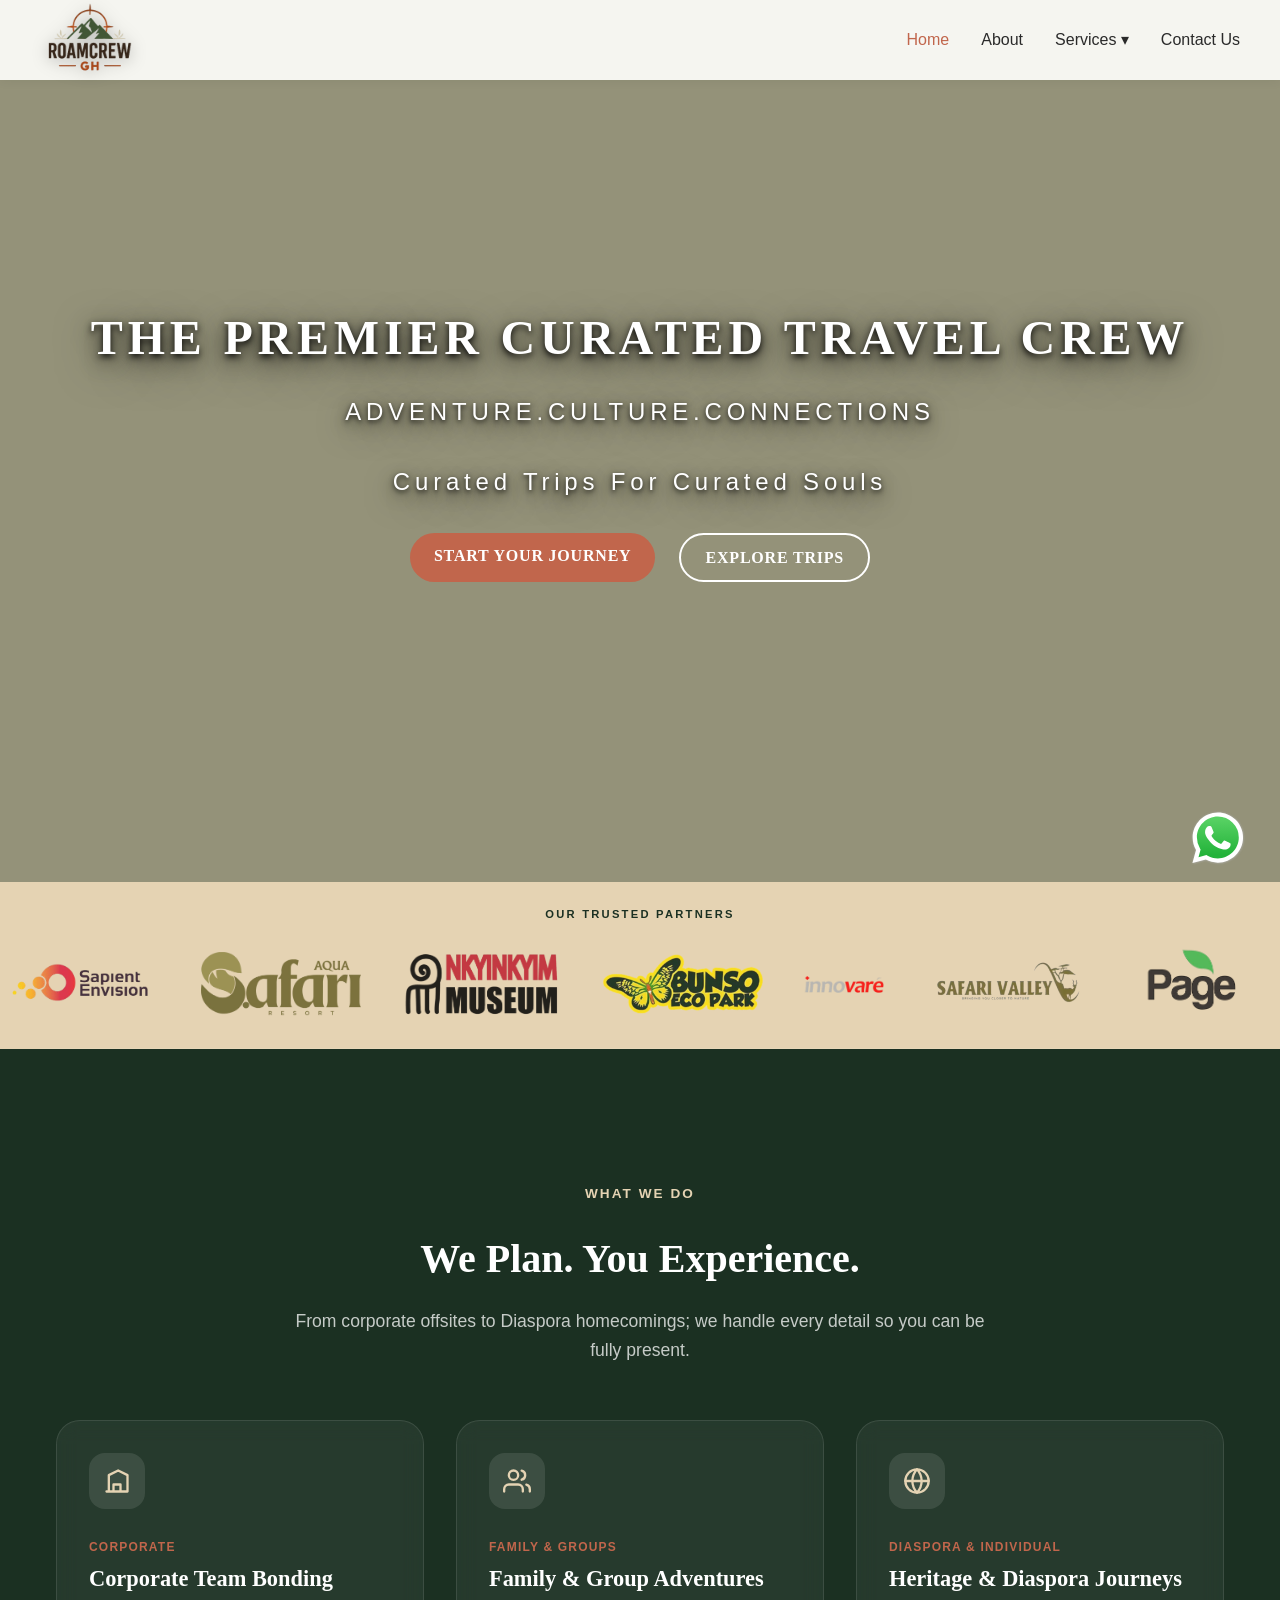
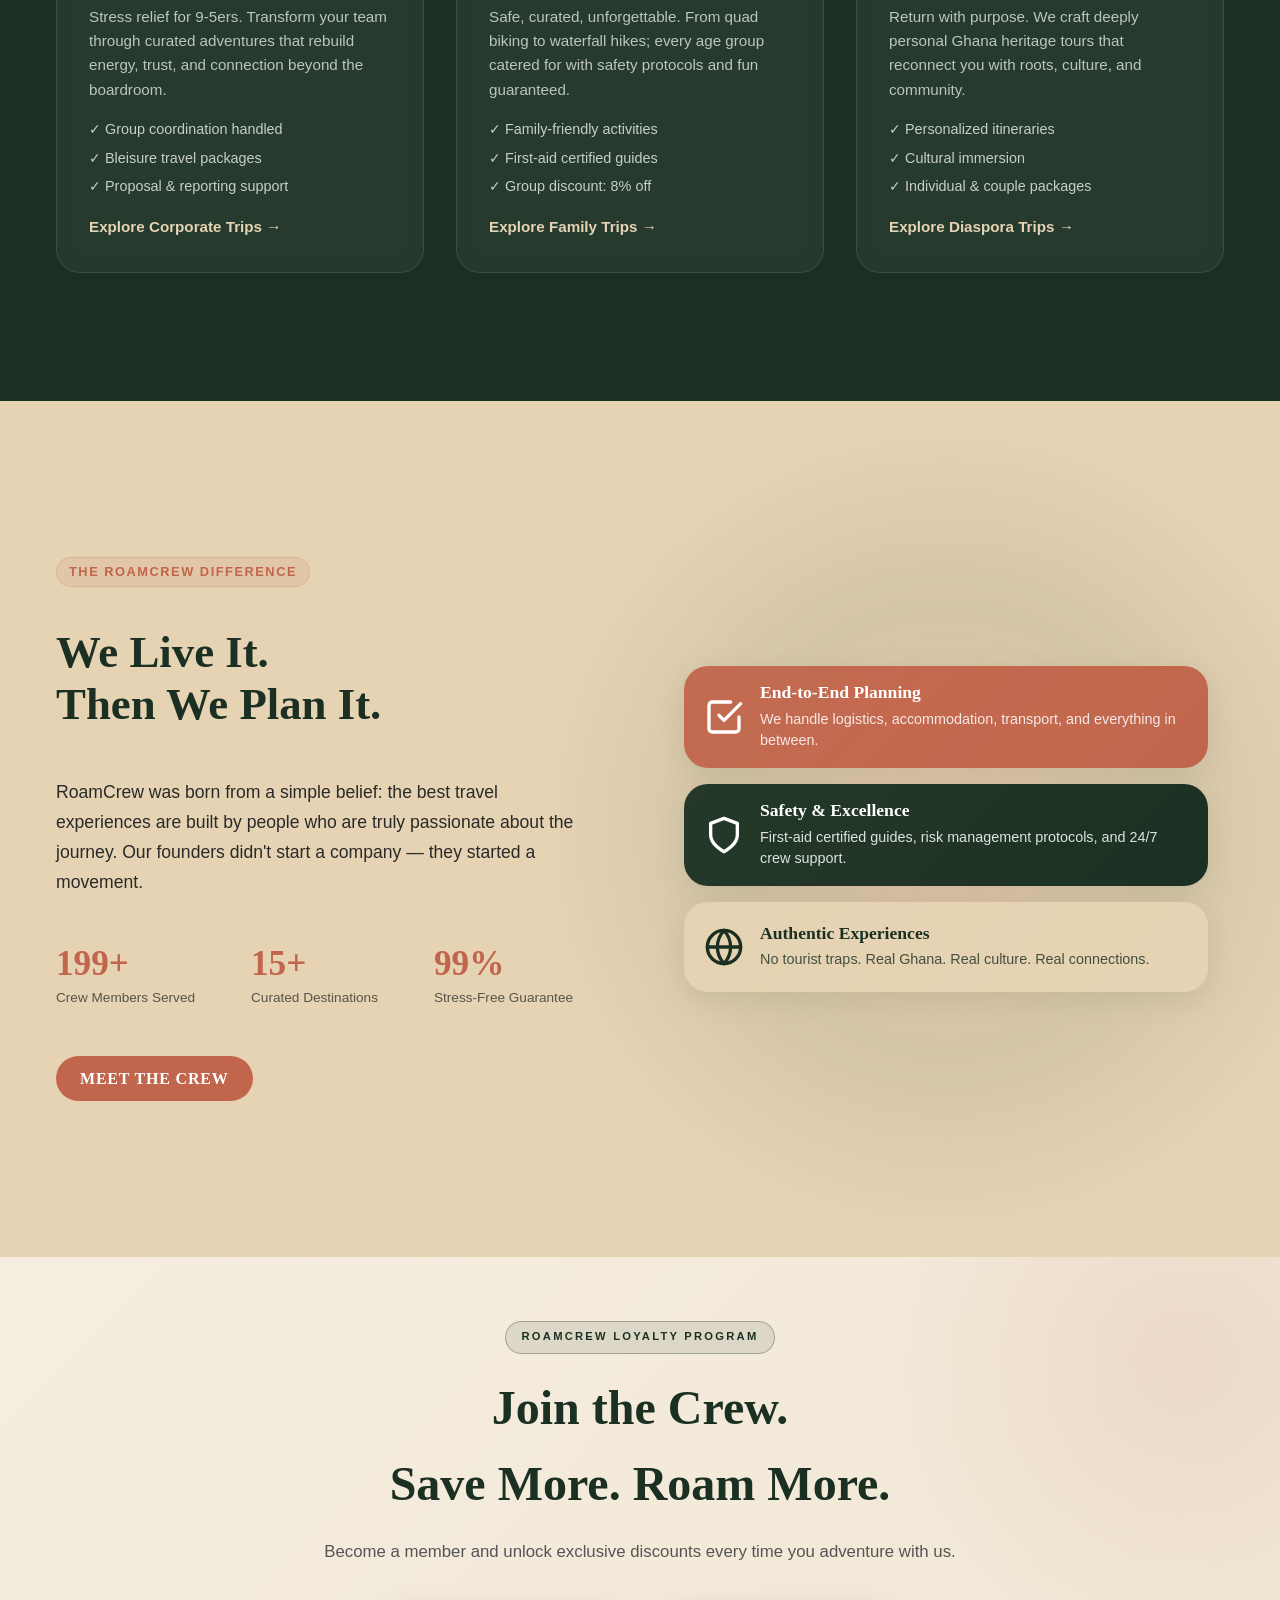
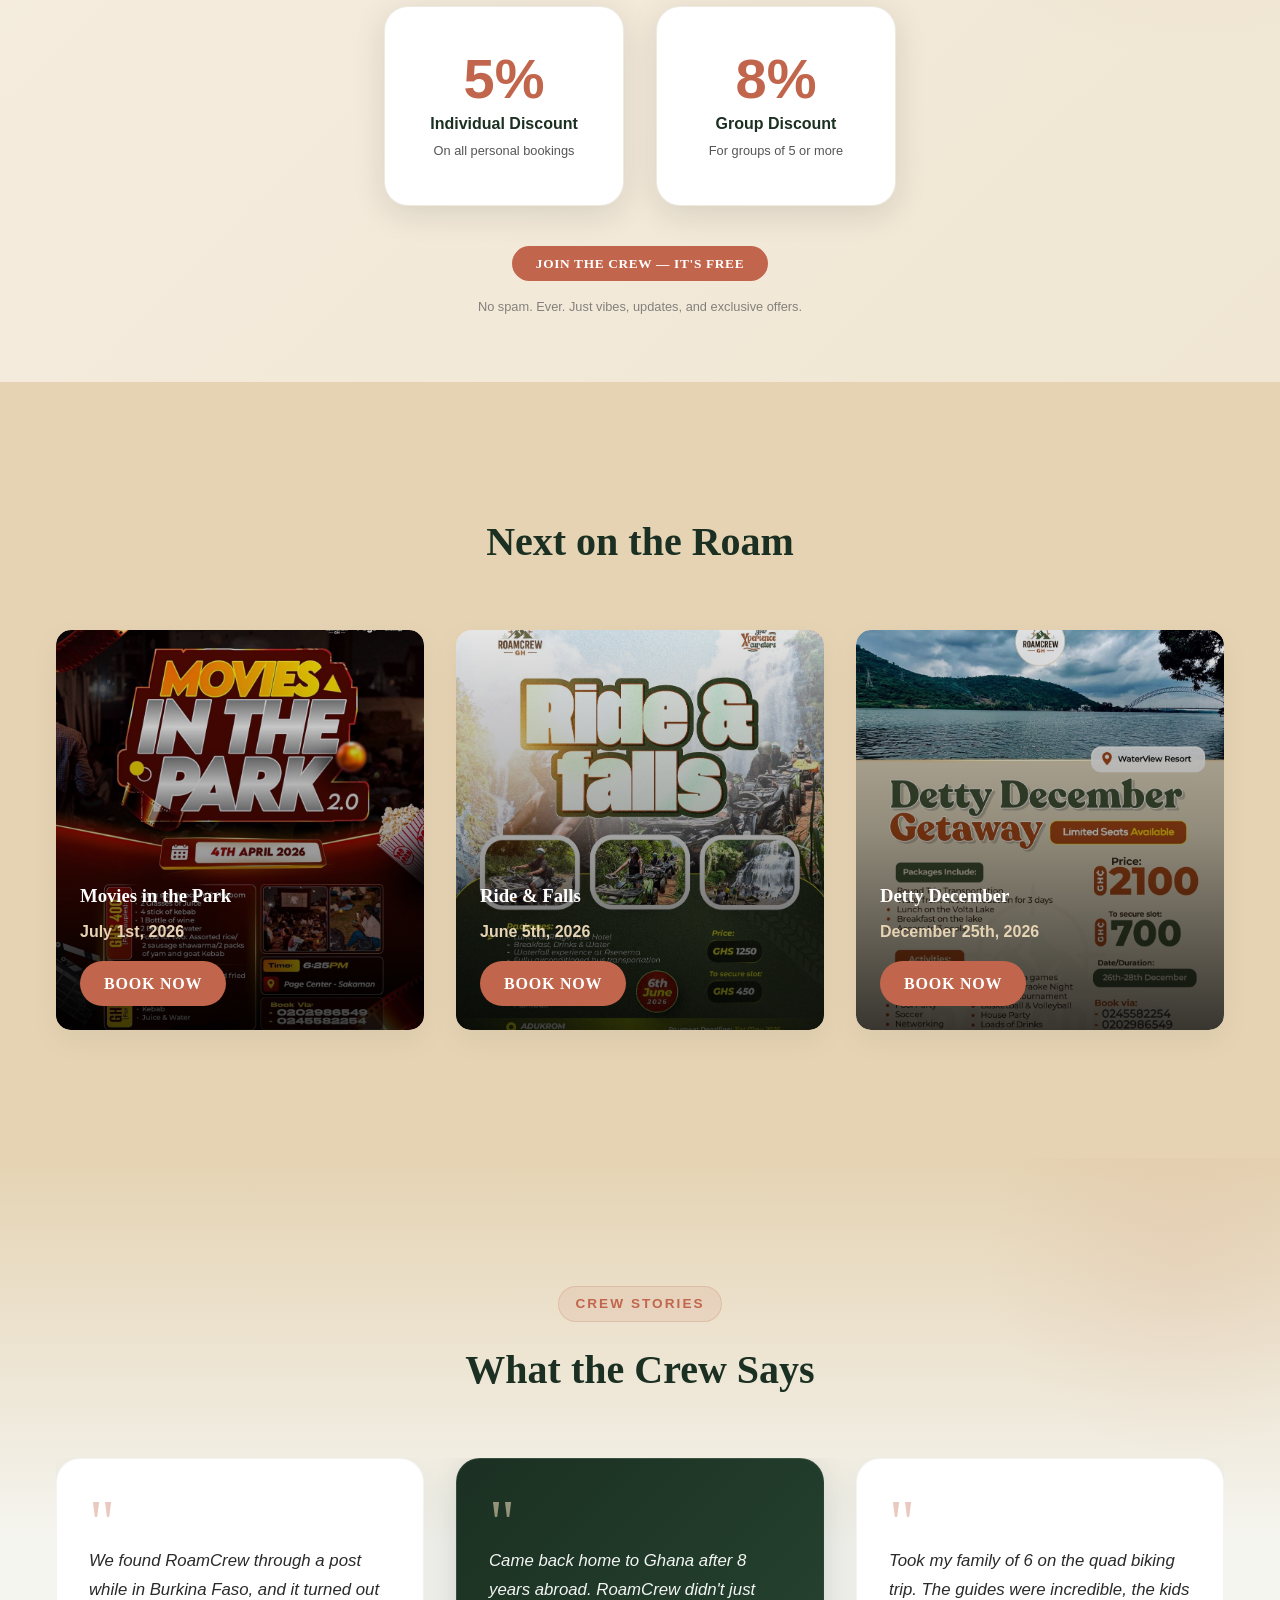
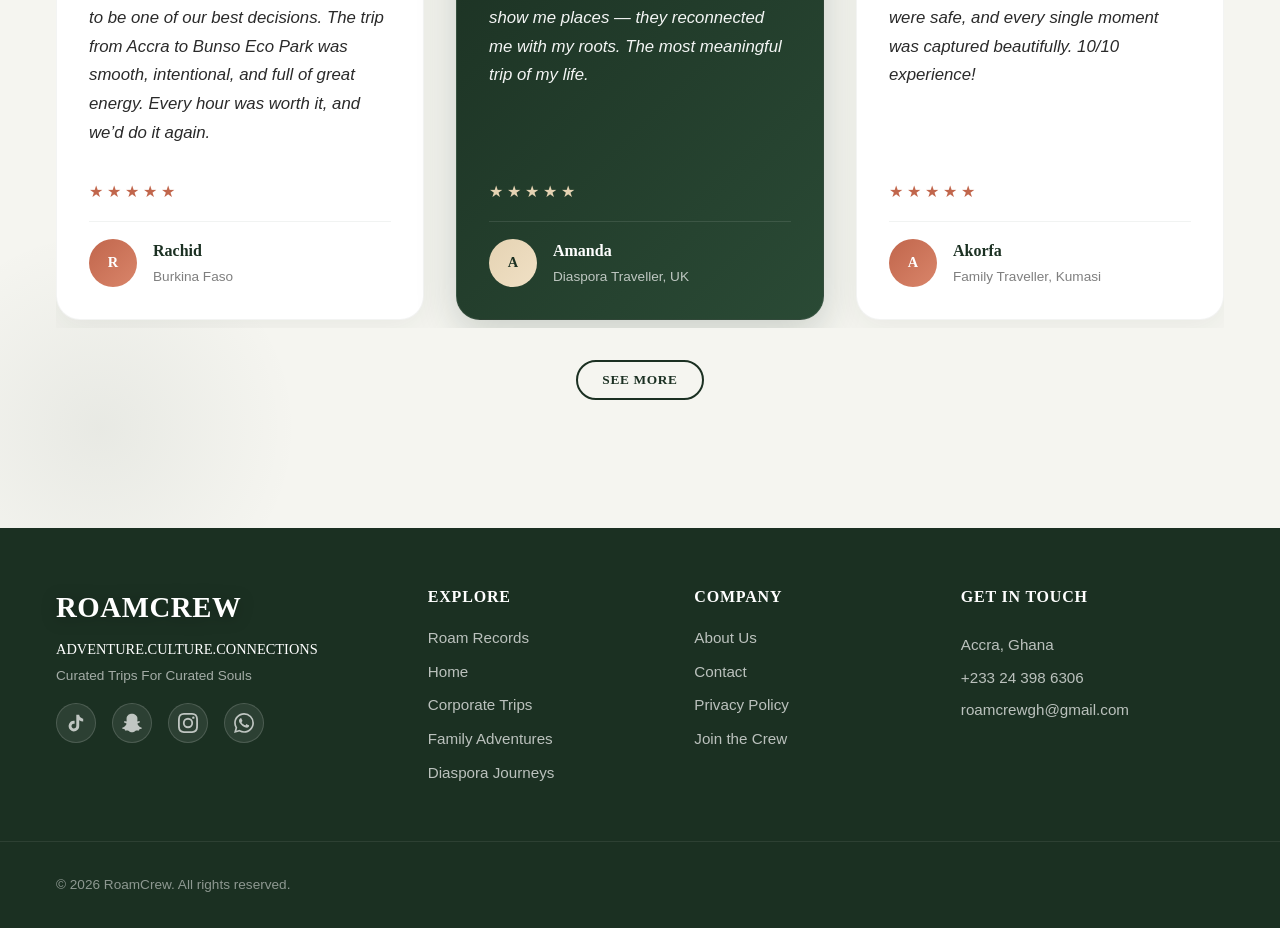
==== commit 12a2e417: "r" ====
--- a/index.html
+++ b/index.html
@@ -14,14 +14,14 @@
   <meta property="og:title" content="RoamCrew | Your Xperience Curators" />
   <meta property="og:description"
     content="Ghana's premier lifestyle travel crew. Corporate, Family & Diaspora adventures. End-to-end planning from the crew that lives it." />
-  <meta property="og:image" content="https://rahinat03.github.io/Roam-Crew/assets/roamcrew-logo.png" />
-  <meta property="og:url" content="https://rahinat03.github.io/Roam-Crew/" />
+  <meta property="og:image" content="https://rahinat03.github.io/Roam-Crew2/assets/roamcrew-logo.png" />
+  <meta property="og:url" content="https://rahinat03.github.io/Roam-Crew2/" />
   <meta property="og:type" content="website" />
   <meta name="twitter:card" content="summary_large_image" />
   <meta name="twitter:title" content="RoamCrew | Your Xperience Curators" />
   <meta name="twitter:description" content="Ghana's premier lifestyle travel crew. Corporate, Family & Diaspora adventures. End-to-end planning from the crew that lives it." />
-  <meta name="twitter:image" content="https://rahinat03.github.io/Roam-Crew/assets/roamcrew-logo.png" />
-  <link rel="canonical" href="https://rahinat03.github.io/Roam-Crew/" />
+  <meta name="twitter:image" content="https://rahinat03.github.io/Roam-Crew2/assets/roamcrew-logo.png" />
+  <link rel="canonical" href="https://rahinat03.github.io/Roam-Crew2/" />
   <link rel="icon" type="image/png" href="assets/roamcrew-logo_favi.jpg" />
   <link rel="preconnect" href="https://fonts.googleapis.com">
   <link rel="preconnect" href="https://fonts.gstatic.com" crossorigin>
@@ -34,8 +34,8 @@
     "@context": "https://schema.org",
     "@type": "TravelAgency",
     "name": "RoamCrew",
-    "url": "https://rahinat03.github.io/Roam-Crew/",
-    "logo": "https://rahinat03.github.io/Roam-Crew/assets/roamcrew-logo.png",
+    "url": "https://rahinat03.github.io/Roam-Crew2/",
+    "logo": "https://rahinat03.github.io/Roam-Crew2/assets/roamcrew-logo.png",
     "sameAs": [
       "https://www.tiktok.com/@roamcrew_gh",
       "https://www.instagram.com/roamcrew_gh",
@@ -79,7 +79,7 @@
     </video>
     <div class="hero-overlay"></div>
     <div class="container hero-content home-hero-content">
-      <h1 data-reveal>Ghana's Premier Curated Travel Crew</h1>
+      <h1 data-reveal>The Premier Curated Travel Crew</h1>
       <p data-reveal class="hero-subtitle">ADVENTURE.CULTURE.CONNECTIONS</p>
       <p data-reveal>Curated Trips For Curated Souls</p>
       <div class="hero-actions" data-reveal>
@@ -681,7 +681,7 @@
       <button class="modal-close" onclick="closeModal('privacyModal')">✕</button>
       <h3 class="modal-title" style="margin-bottom: 1rem; font-family: 'Playfair Display', serif;">Privacy Policy</h3>
       <div style="max-height: 60vh; overflow-y: auto; padding-right: 10px; font-size: 0.9rem; line-height: 1.5; color: var(--color-charcoal);">
-        <p style="margin-bottom: 1rem;"><strong>Effective Date:</strong> May 2026</p>
+        <p style="margin-bottom: 1rem;"><strong>Effective Date:</strong> June 2025</p>
         <p style="margin-bottom: 1.5rem;">At RoamCrew, we respect your privacy and are committed to protecting your personal data. This Privacy Policy outlines how we collect, use, and store information when you use our website or services, in compliance with the Ghana Data Protection Act and global best practices.</p>
 
         <h4 style="font-family: 'Playfair Display', serif; margin-bottom: 0.5rem; color: var(--color-charcoal); font-size: 1.2rem;">1. Information We Collect</h4>
--- a/style.css
+++ b/style.css
@@ -1269,6 +1269,13 @@
 }
 
 /* ===== FEATURE CARDS ===== */
+.feature-grid {
+  display: grid;
+  grid-template-columns: repeat(auto-fit, minmax(250px, 1fr));
+  gap: 2rem;
+  margin-top: 3rem;
+}
+
 .feature-card {
   background: var(--color-white);
   border-radius: 20px;
@@ -1307,6 +1314,25 @@
   color: var(--color-terracotta);
   margin-bottom: 0.75rem;
 }
+
+/* ===== DISCOUNT BANNER ===== */
+.discount-banner {
+  padding: 1.5rem;
+  border-radius: 8px;
+  margin-top: 1.5rem;
+  text-align: center;
+  color: var(--color-charcoal);
+}
+
+.discount-banner h3 {
+  margin-bottom: 0.5rem;
+  color: var(--color-charcoal);
+}
+
+.discount-banner p {
+  margin-bottom: 0;
+}
+
 
 /* ===== CTA DIVIDER & STYLES ===== */
 .cta-divider {
@@ -2730,5 +2756,46 @@
     width: 28px;
     height: 28px;
   }
-}
-
+}
+
+/* ===== EXPANDED CONTENT ===== */
+.expanded-content {
+  margin-top: 4rem;
+  text-align: left;
+}
+
+.expanded-content__heading {
+  margin-bottom: 1rem;
+  font-family: var(--font-secondary, 'Playfair Display', serif);
+  font-size: 1.8rem;
+  color: var(--color-charcoal);
+}
+
+.expanded-content__list {
+  list-style-type: none;
+  padding-left: 0;
+  margin-bottom: 3rem;
+}
+
+.expanded-content__list-item {
+  margin-bottom: 1.5rem;
+  line-height: 1.6;
+}
+
+/* ===== FAQ SECTION ===== */
+.faq {
+  margin-bottom: 2rem;
+}
+
+.faq__question {
+  font-weight: 700;
+  font-size: 1.1rem;
+  margin-top: 1.5rem;
+  margin-bottom: 0.5rem;
+  color: var(--color-charcoal);
+}
+
+.faq__answer {
+  margin-bottom: 1rem;
+  line-height: 1.6;
+}
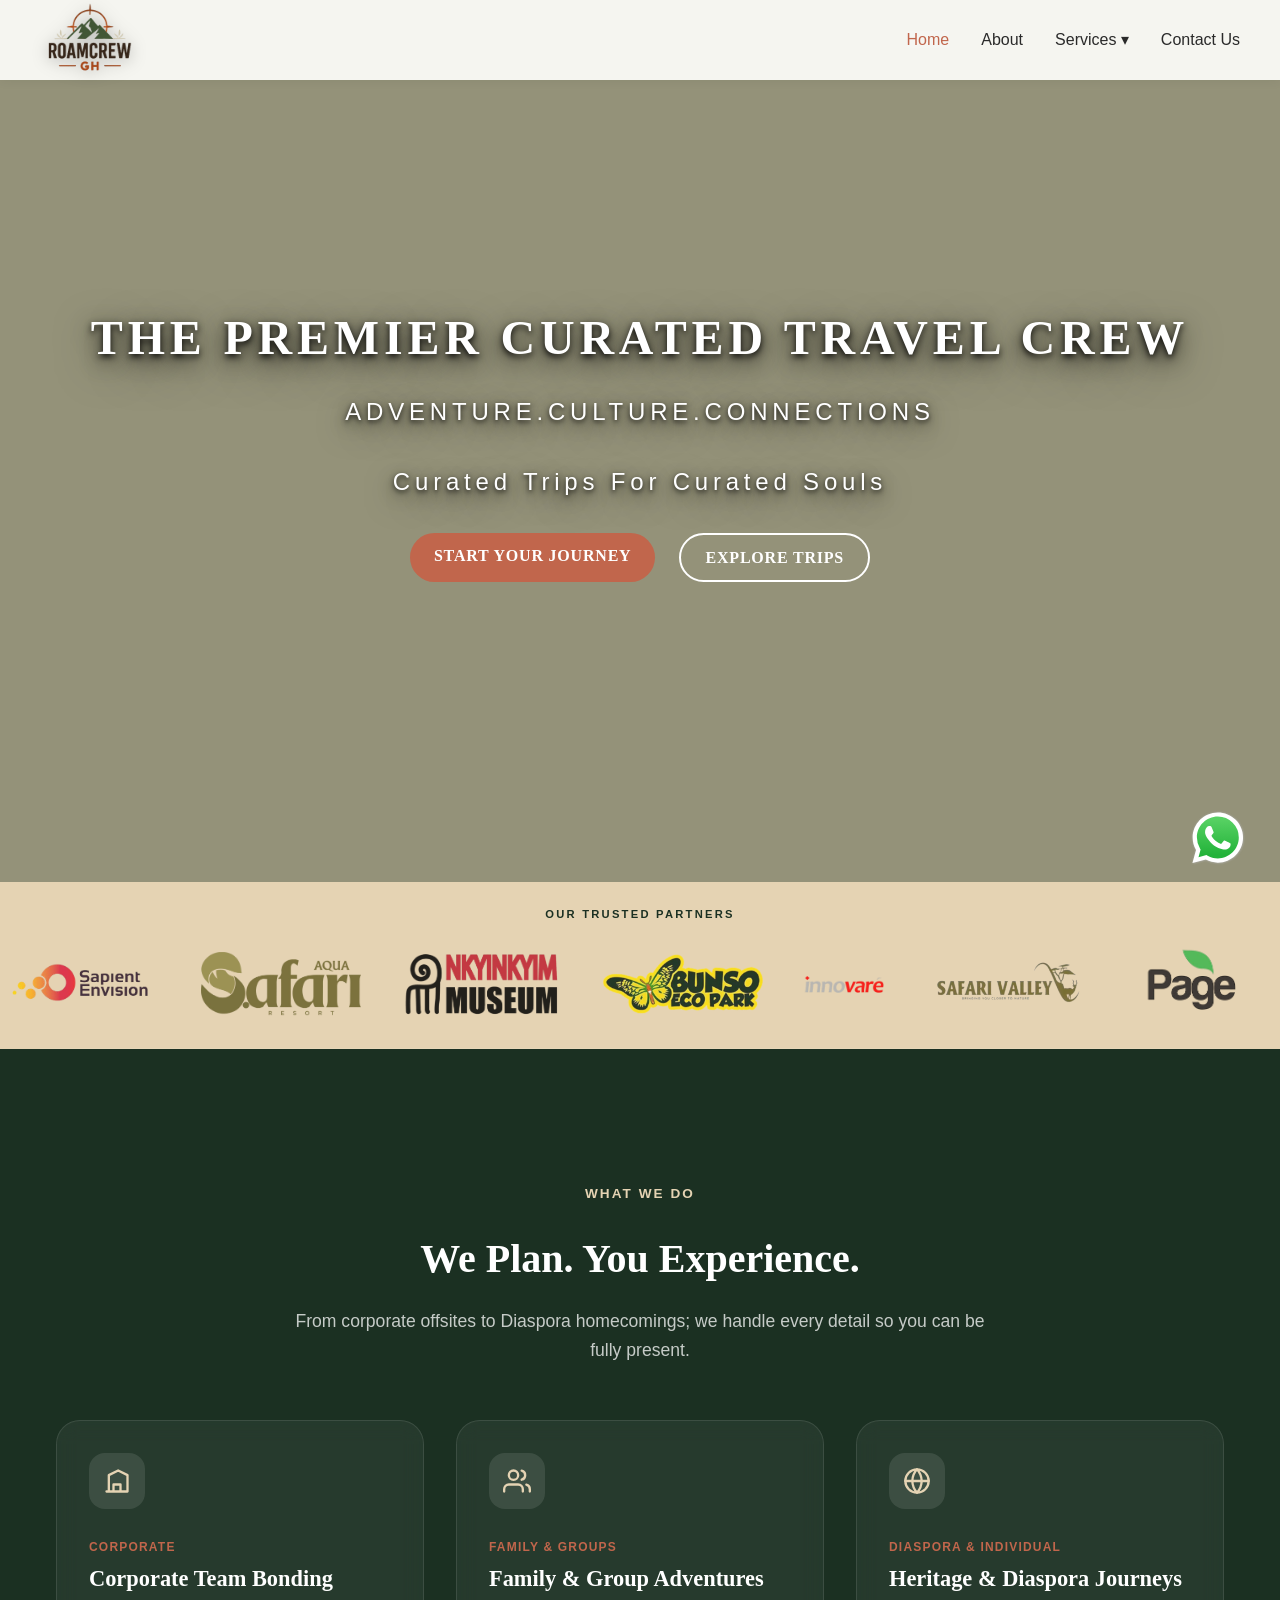
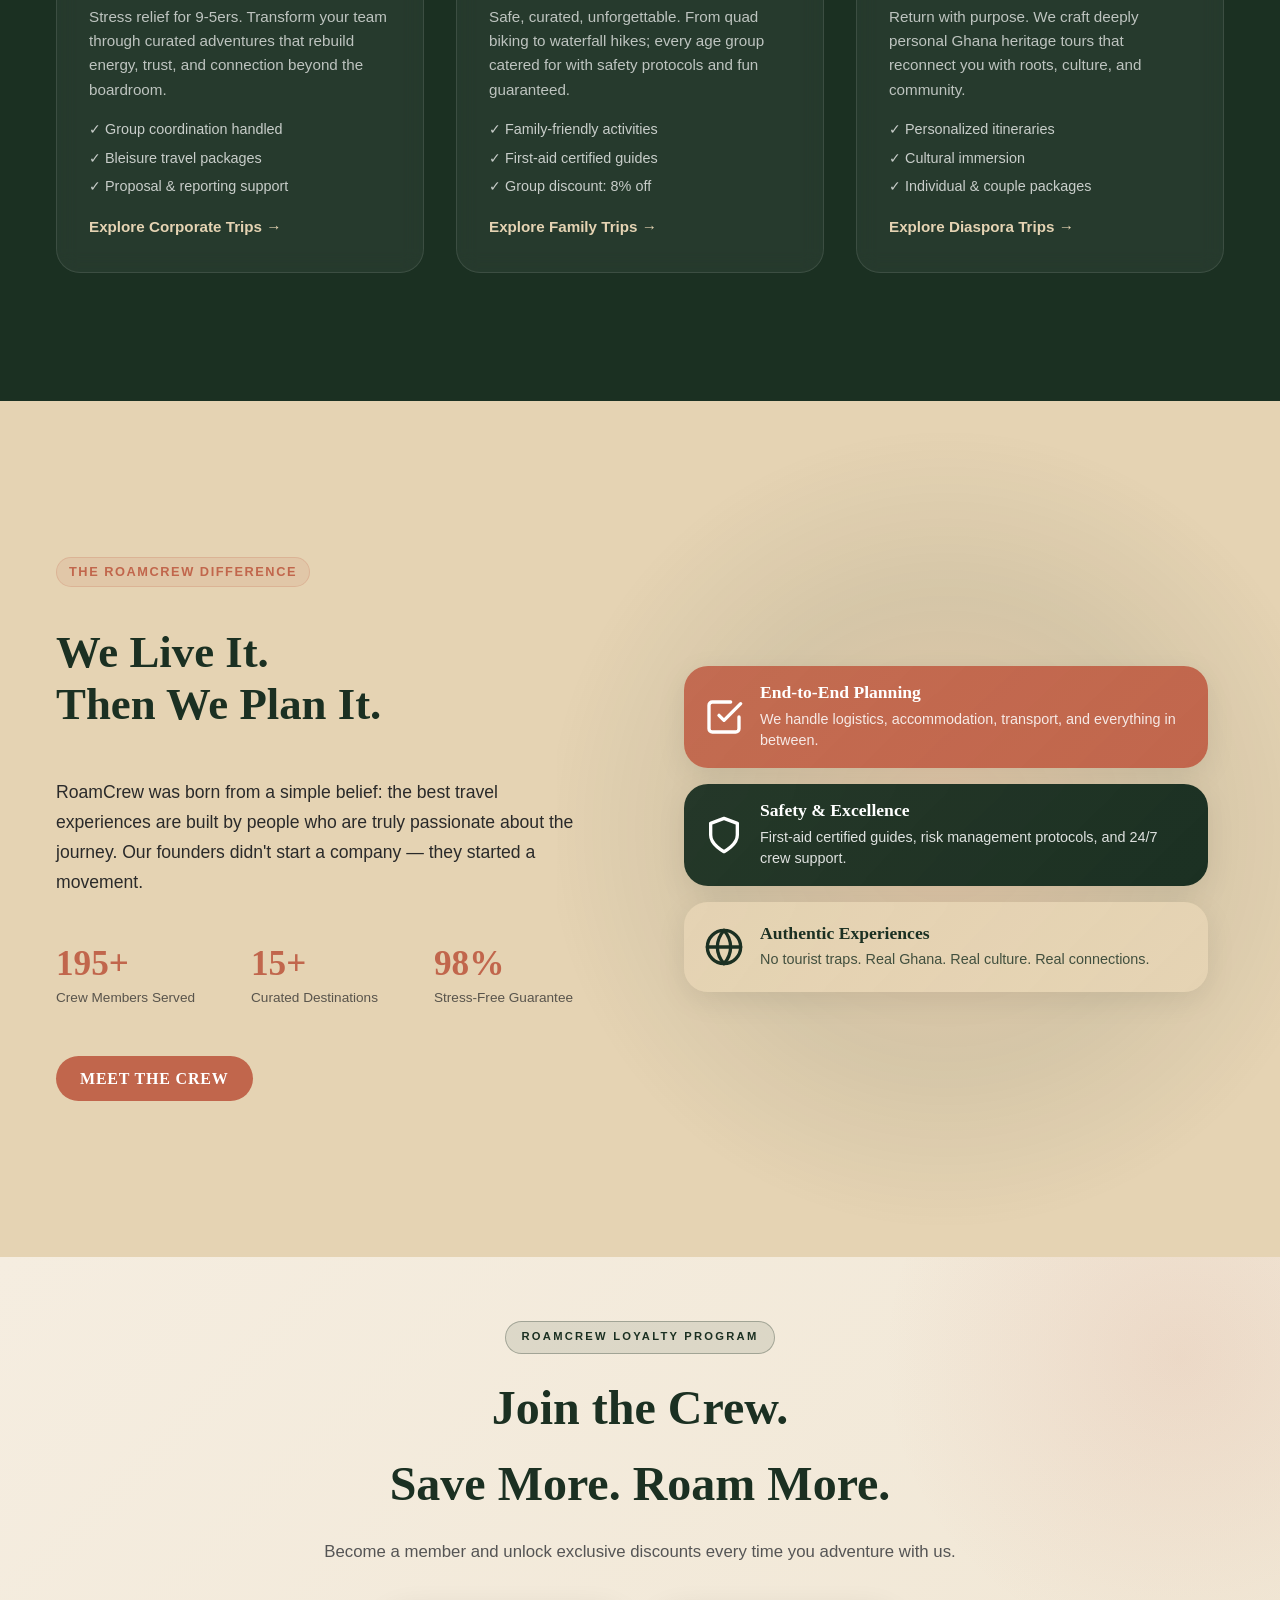
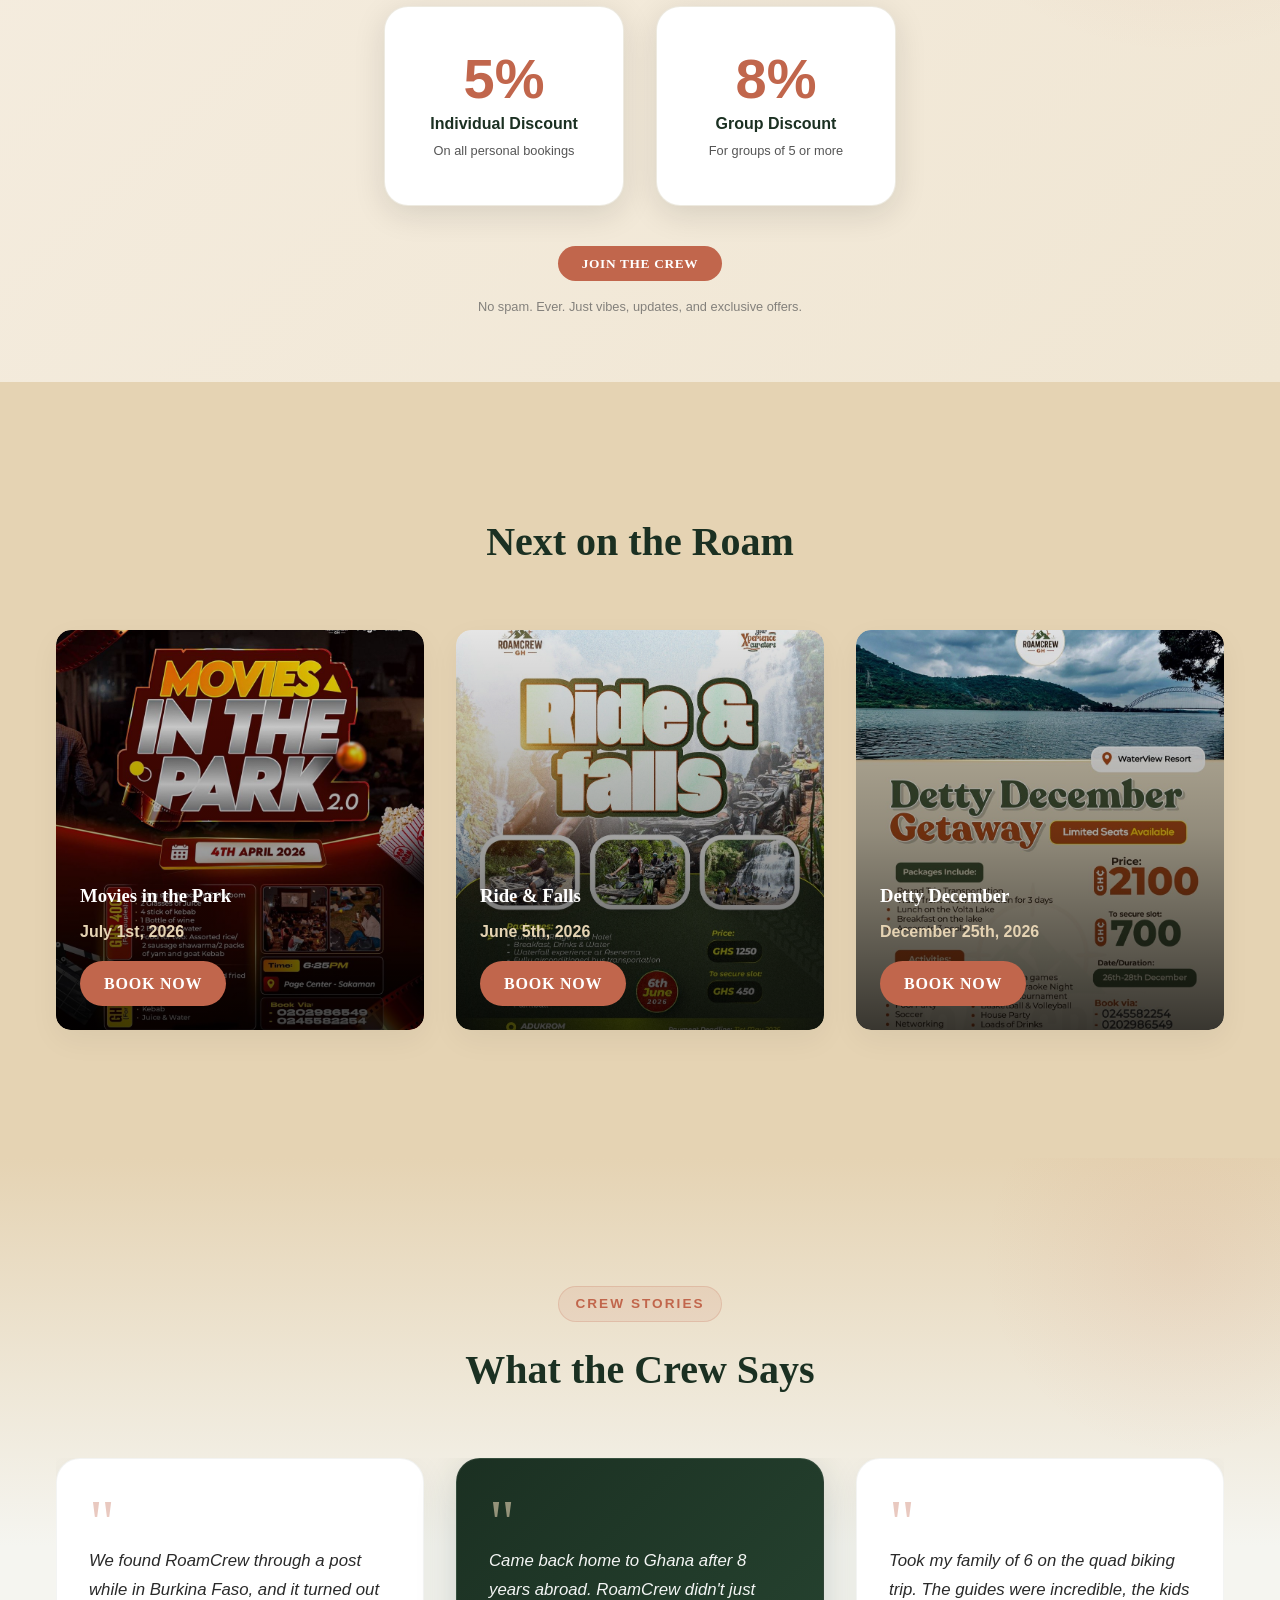
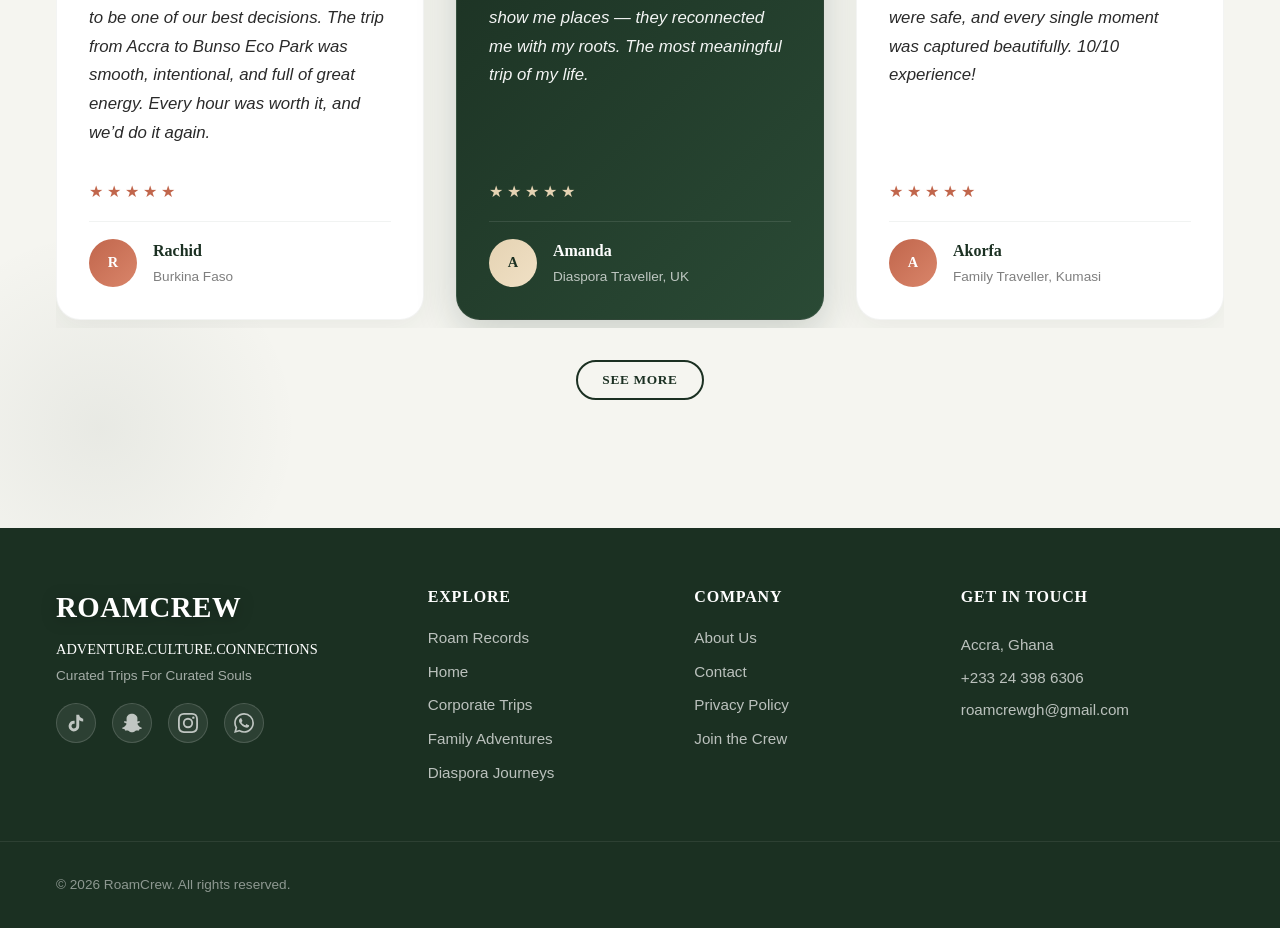
==== commit 613518cf: "gh" ====
--- a/index.html
+++ b/index.html
@@ -384,8 +384,7 @@
               <span class="perk-note">For groups of 5 or more</span>
             </div>
           </div>
-          <button class="btn btn-primary btn-lg" id="joinCrewBtn" onclick="openJoinModal()">Join the Crew — It's
-            Free</button>
+          <button class="btn btn-primary btn-lg" id="joinCrewBtn" onclick="openJoinModal()">Join the Crew</button>
           <p class="loyalty-fine">No spam. Ever. Just vibes, updates, and exclusive offers.</p>
         </div>
       </div>
--- a/style.css
+++ b/style.css
@@ -2537,6 +2537,7 @@
   transform: translateY(-2px);
   color: var(--color-white);
 }
+
 
 .value-icon-wrap {
   display: flex;
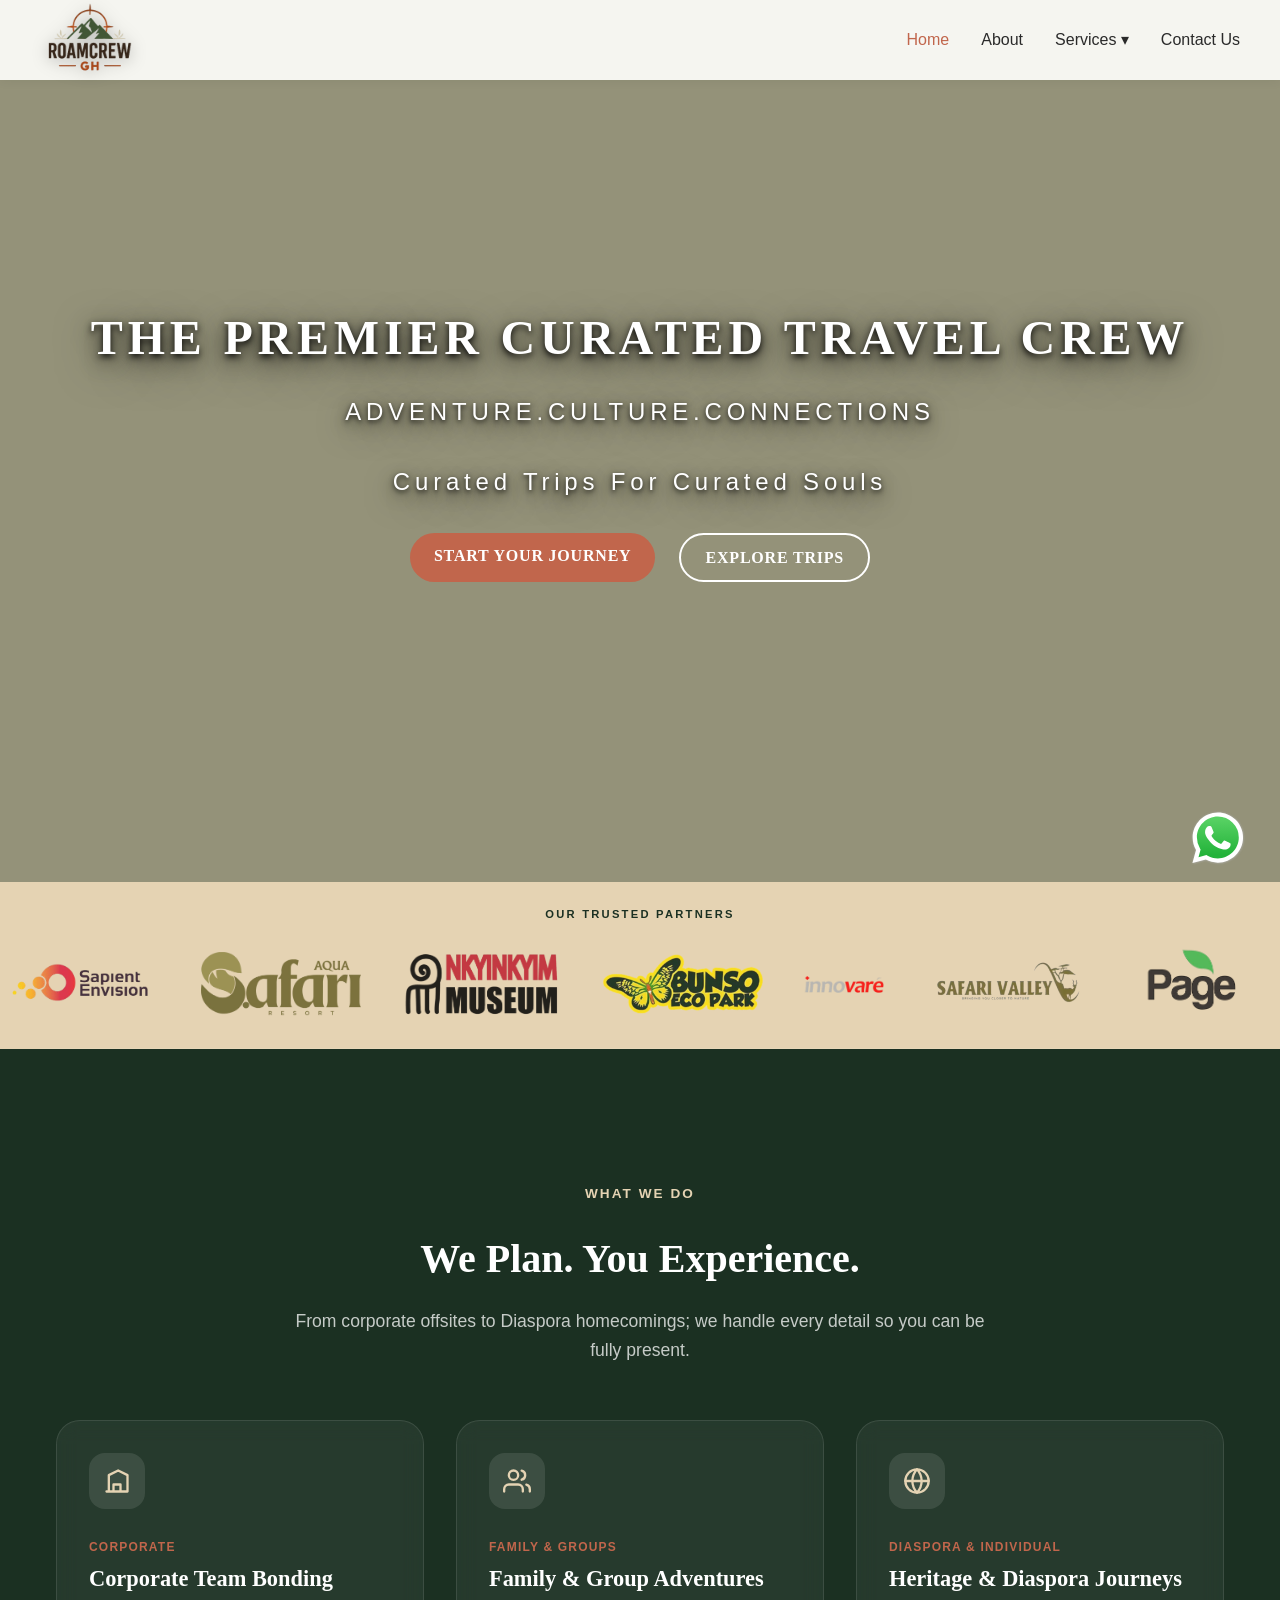
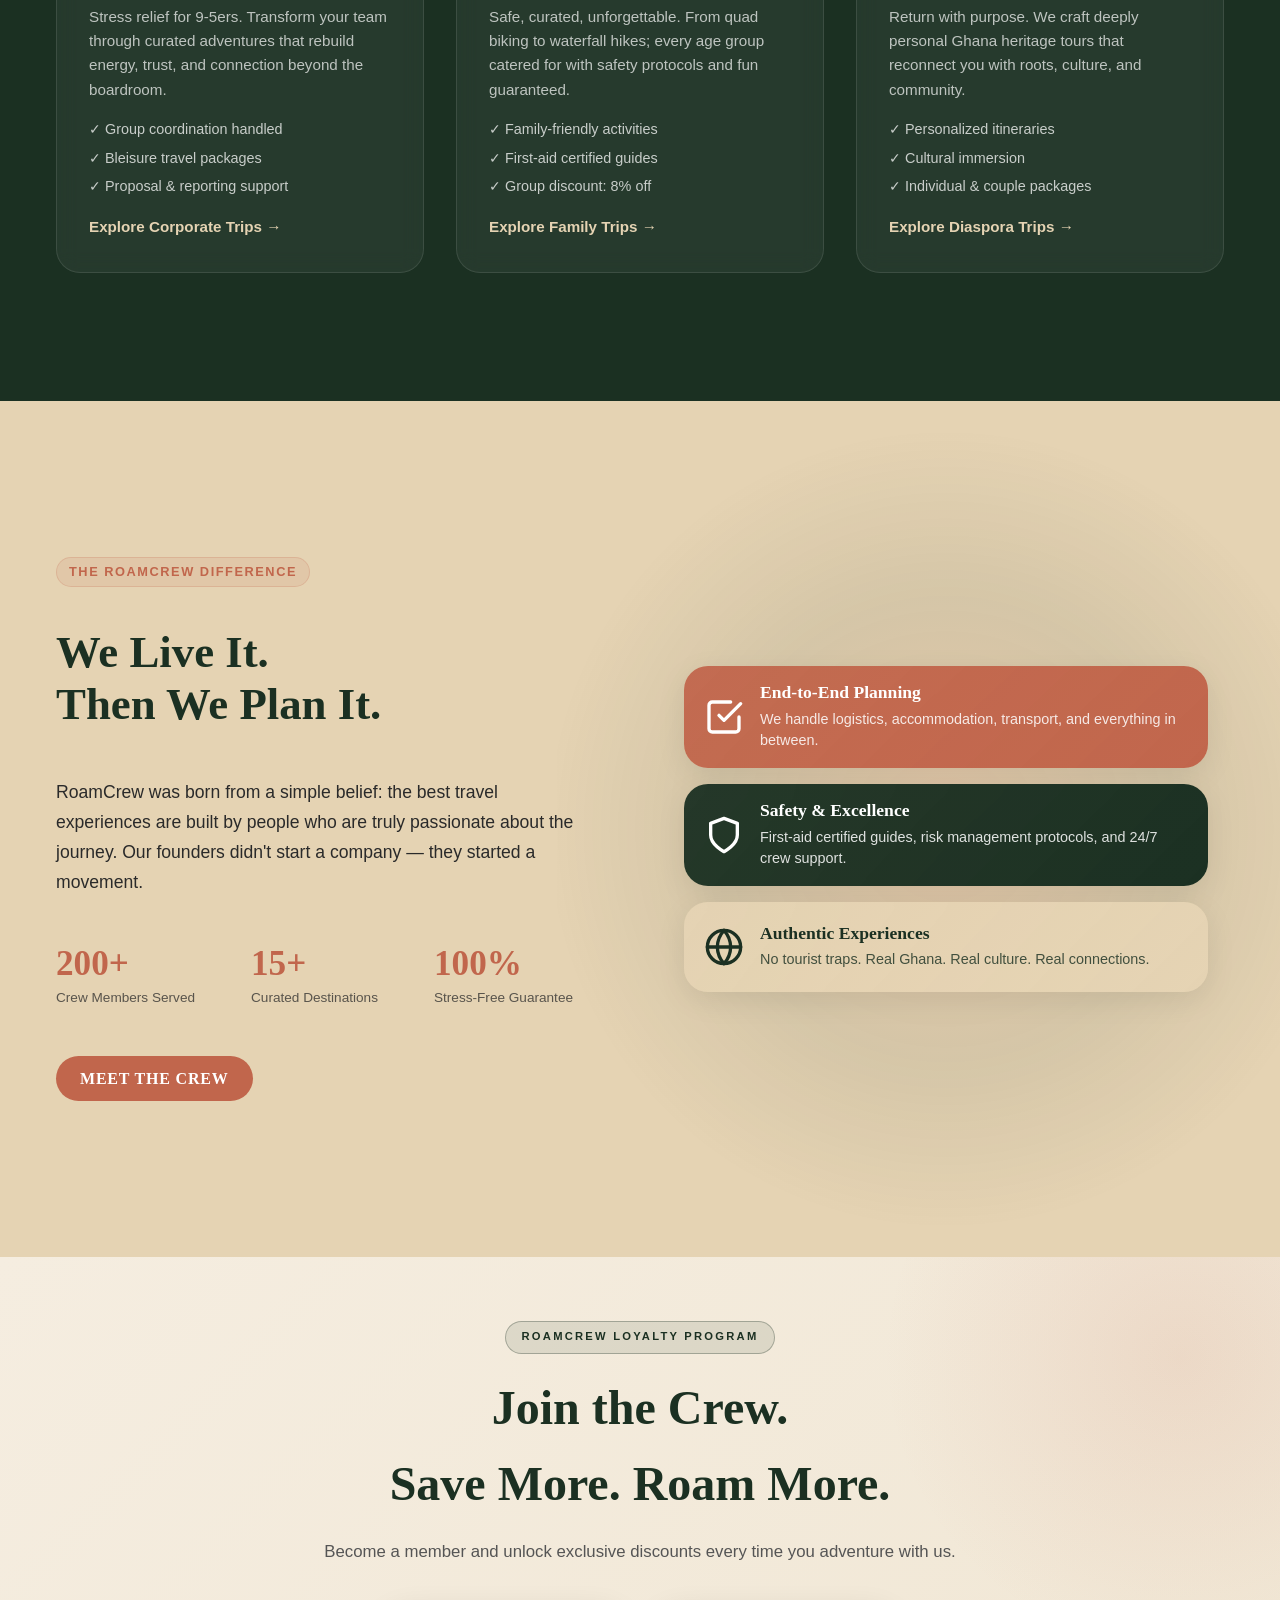
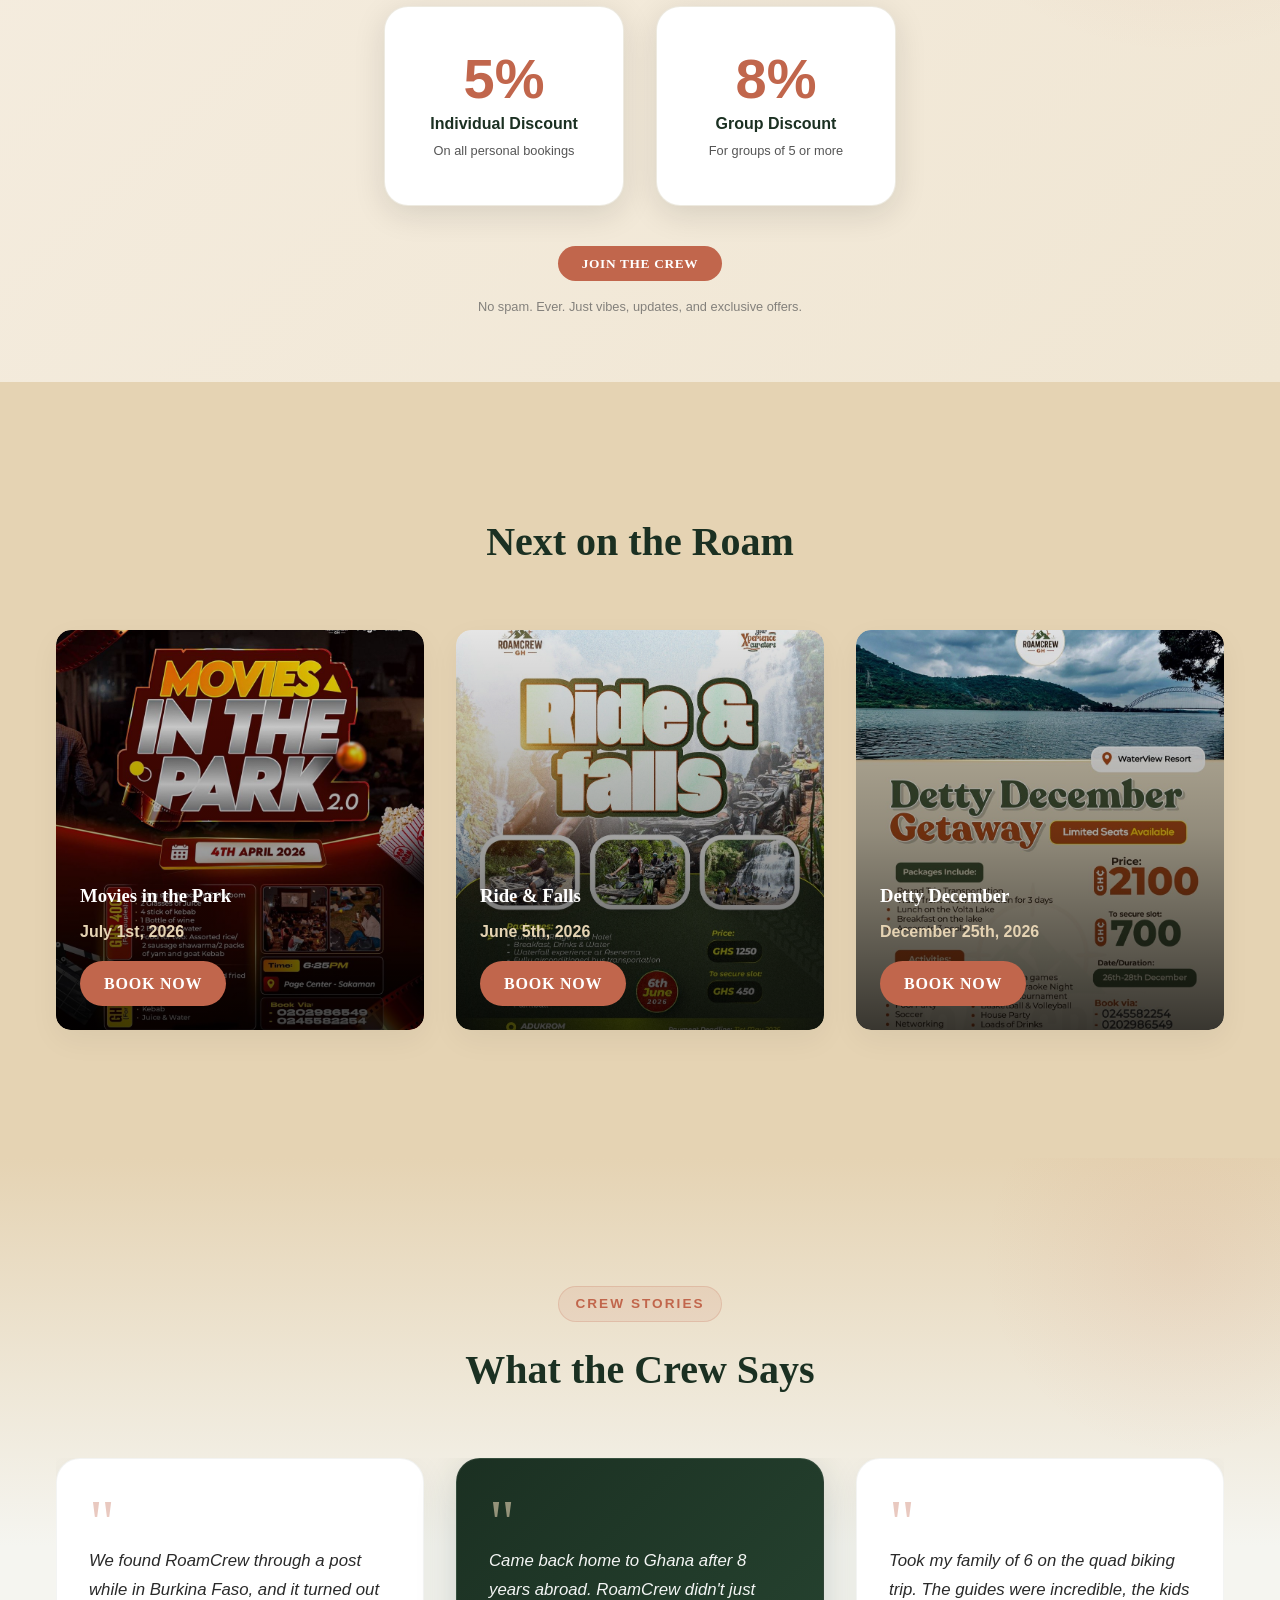
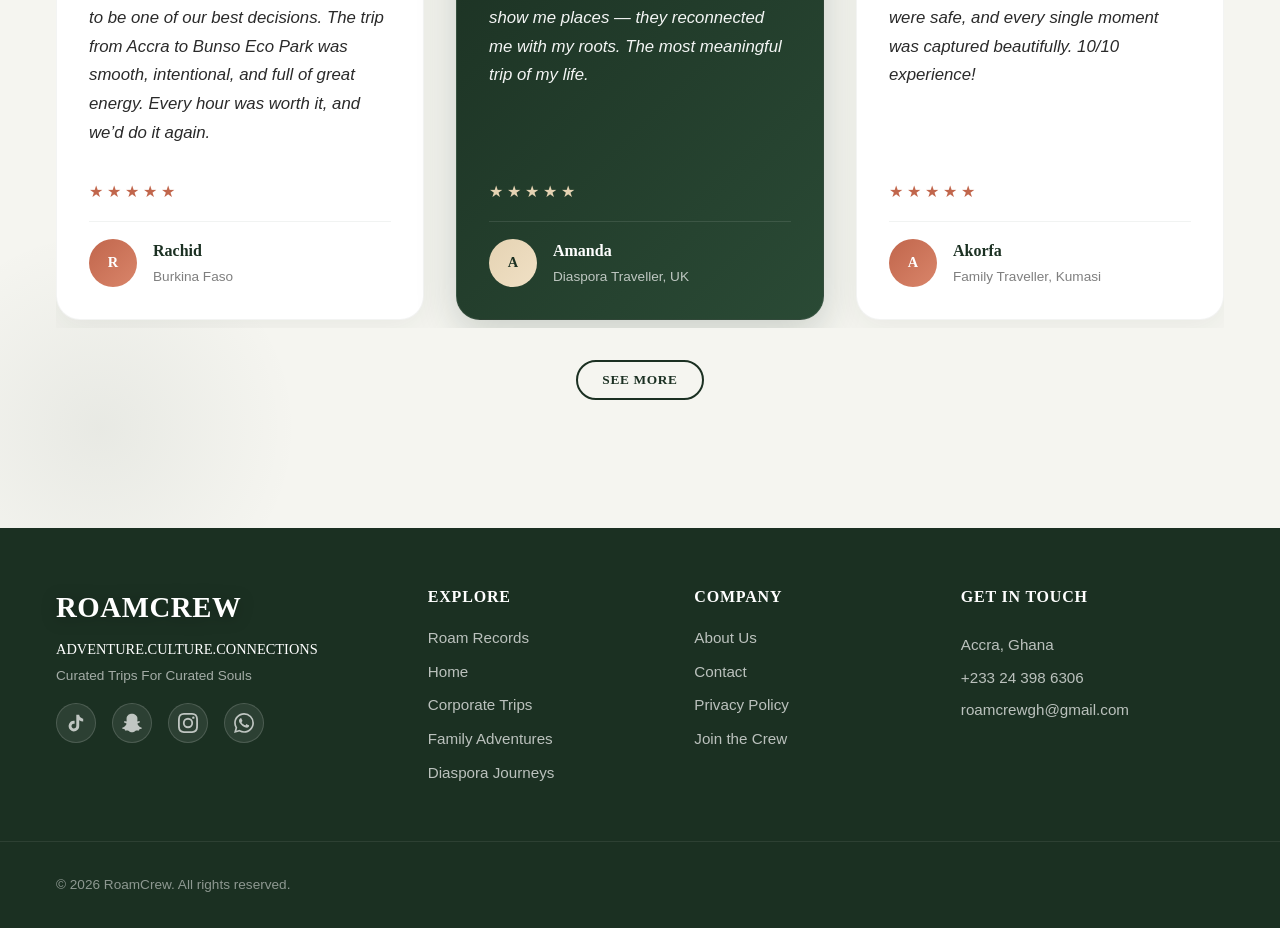
==== commit 57d9850c: "t" ====
--- a/index.html
+++ b/index.html
@@ -6,6 +6,7 @@
   <meta name="viewport" content="width=device-width, initial-scale=1.0" />
   <meta http-equiv="Content-Security-Policy" content="default-src 'self'; script-src 'self' 'unsafe-inline' https://sheetdb.io; style-src 'self' 'unsafe-inline' https://fonts.googleapis.com; font-src 'self' https://fonts.gstatic.com; img-src 'self' data: https:; connect-src 'self' https://sheetdb.io;">
   <meta name="referrer" content="strict-origin-when-cross-origin">
+  <meta name="google-site-verification" content="oDwR1fTNr9AxoB3tXdivtoHPNDdwSztMAM8Ivdx_bzE" />
   <title>RoamCrew | Your Xperience Curators</title>
   <meta name="description"
     content="Curated moments Ghana, Corporate hangouts Accra, Stress-free travel planning. Experience the best of adventure, culture, and connections." />
@@ -722,4 +723,4 @@
   <script src="main.js"></script>
 </body>
 
-</html>+</html>
